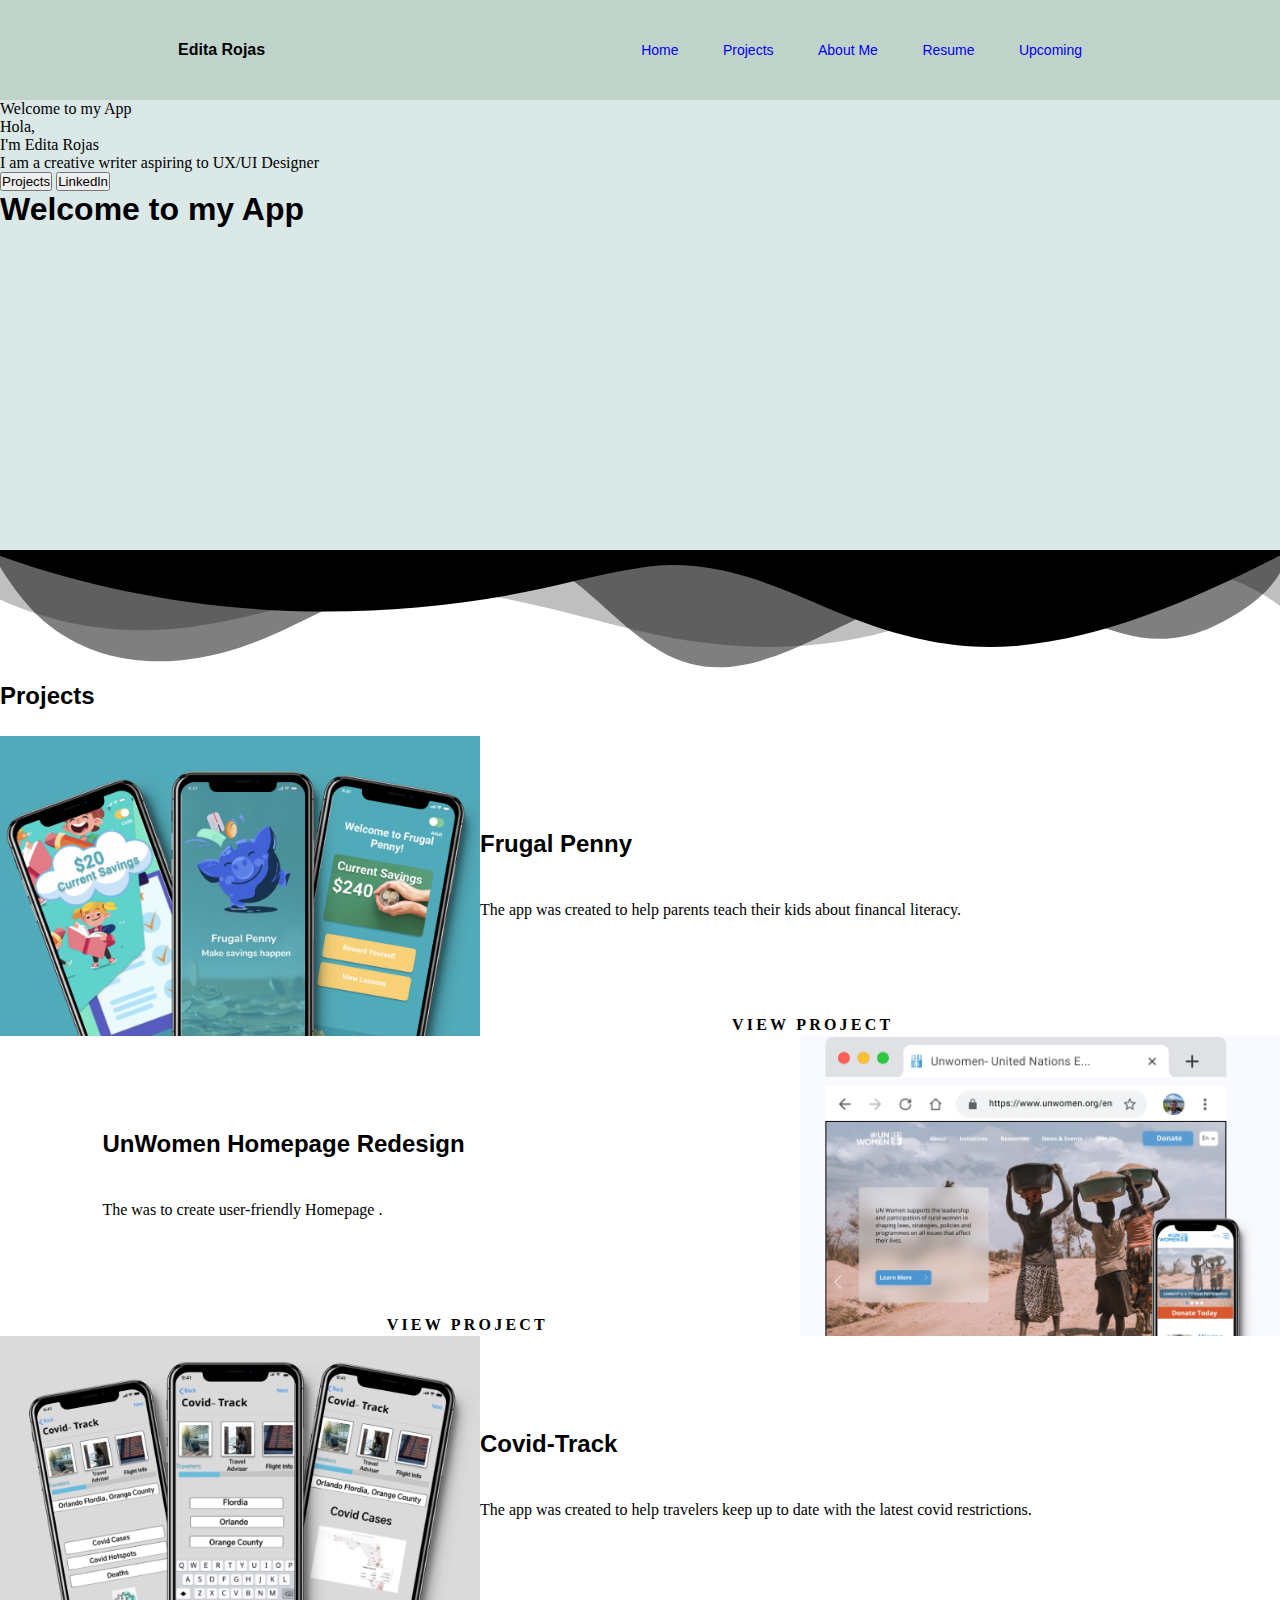
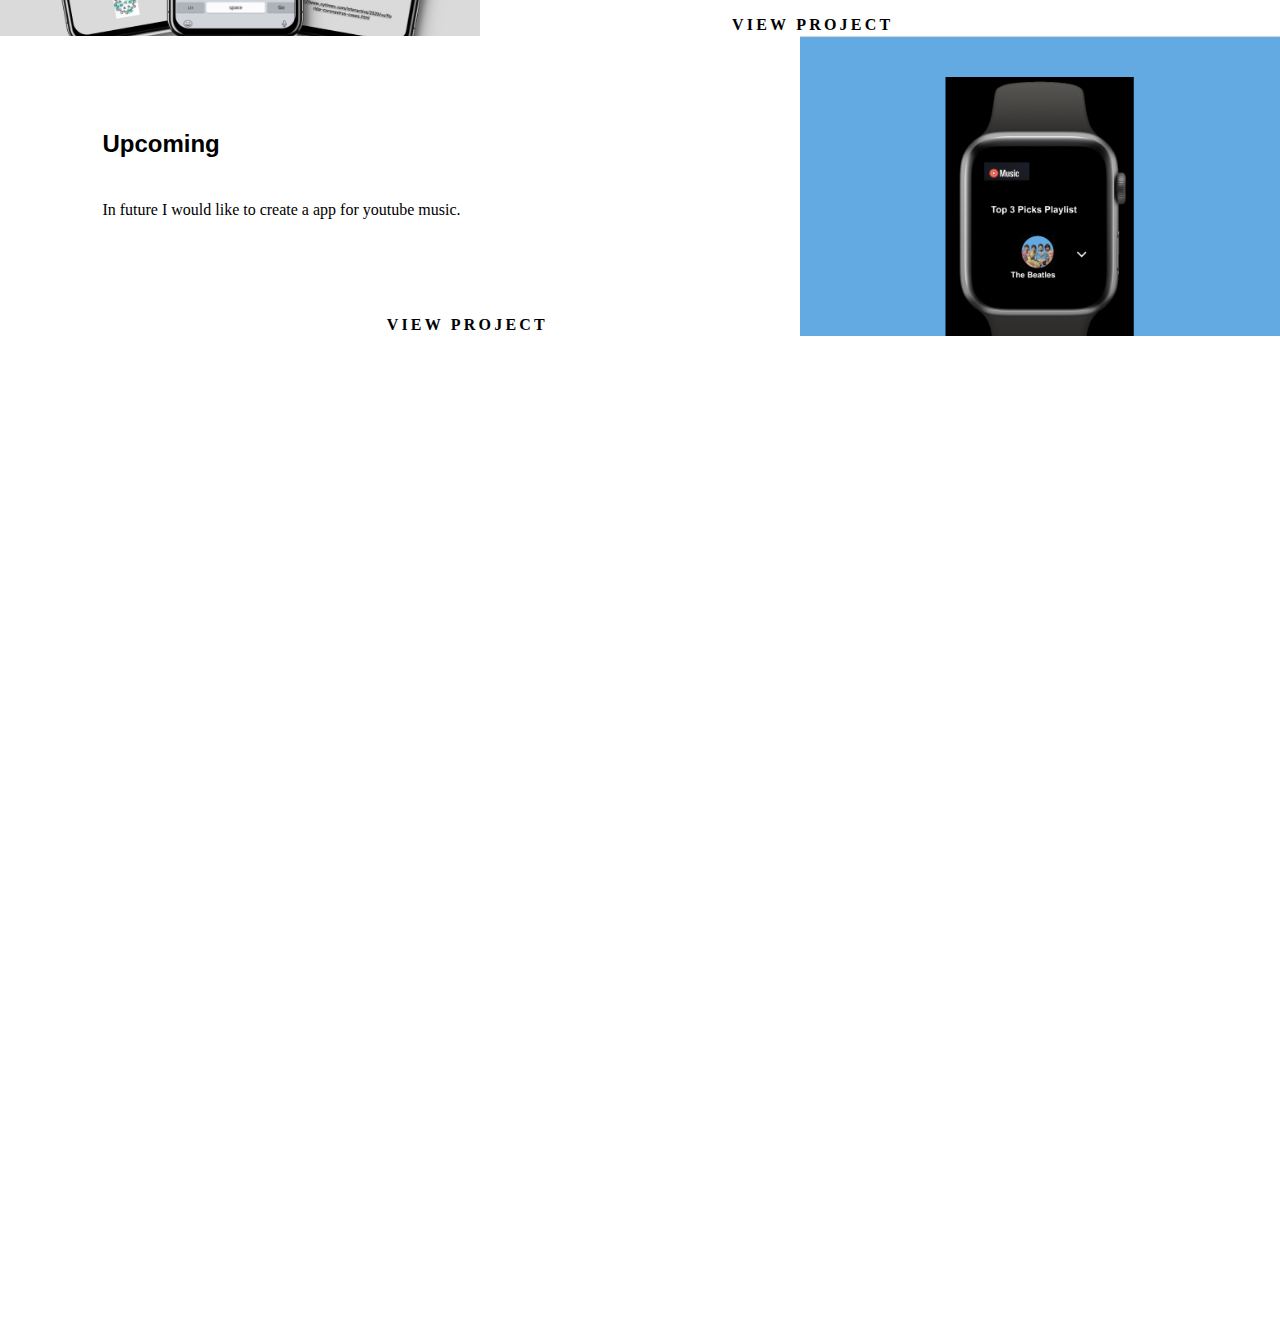
==== index.html @ 7621d54f "17 hw" ====
<!DOCTYPE html>
<html>
    <head>
    <meta charset="""utf-8">
    <link rel="stylesheet" href="index.css">
    </head>
    <body>
       <nav>
        <div class="logo">
                <h4>Edita Rojas</h4>
                <ul>
            </div>
            <ul class=nav-links">
                <li><a href="index.html">Home</a></li>
                <li><a href="Projects.html">Projects</a></li>
                <li><a href="About Me.html">About Me</a></li>
                <li><a href="Resume.html">Resume</a></li>
                <li><a href="Upcoming.html">Upcoming</a></li>
             </ul>
             </nav>
 </body>

    <div style="position:relative; background-color: #DBE8E8; min-height: 50vh;""
        <h1>Welcome to my App</h1>
        <p>Hola,</p>
            <p>I'm Edita Rojas</p>
            <p>I am a creative writer aspiring to UX/UI Designer</p>
            <button class="#">Projects</button>
            <button class="#">Linkedln</button>
            <h1>Welcome to my App</h1>

</div>
 </style>
</body>
</html>

<div class="custom-shape-divider-bottom-1615263811">
    <svg data-name="Layer 1" xmlns="http://www.w3.org/2000/svg" viewBox="0 0 1200 120" preserveAspectRatio="none">
        <path d="M0,0V46.29c47.79,22.2,103.59,32.17,158,28,70.36-5.37,136.33-33.31,206.8-37.5C438.64,32.43,512.34,53.67,583,72.05c69.27,18,138.3,24.88,209.4,13.08,36.15-6,69.85-17.84,104.45-29.34C989.49,25,1113-14.29,1200,52.47V0Z" opacity=".25" class="shape-fill"></path>
        <path d="M0,0V15.81C13,36.92,27.64,56.86,47.69,72.05,99.41,111.27,165,111,224.58,91.58c31.15-10.15,60.09-26.07,89.67-39.8,40.92-19,84.73-46,130.83-49.67,36.26-2.85,70.9,9.42,98.6,31.56,31.77,25.39,62.32,62,103.63,73,40.44,10.79,81.35-6.69,119.13-24.28s75.16-39,116.92-43.05c59.73-5.85,113.28,22.88,168.9,38.84,30.2,8.66,59,6.17,87.09-7.5,22.43-10.89,48-26.93,60.65-49.24V0Z" opacity=".5" class="shape-fill"></path>
        <path d="M0,0V5.63C149.93,59,314.09,71.32,475.83,42.57c43-7.64,84.23-20.12,127.61-26.46,59-8.63,112.48,12.24,165.56,35.4C827.93,77.22,886,95.24,951.2,90c86.53-7,172.46-45.71,248.8-84.81V0Z" class="shape-fill"></path>
    </svg>
</div>


  <h2>Projects</h2>
  <section class="Projects">
      <div class="image-area left">
      <img src="Imges/Screen Shot 2021-03-05 at 10.39.22 PM.png" alt="Projects"/>
      </div>
      <div class="text-box-content">
          <h2>Frugal Penny</h2>
          <p>The app was created to help parents teach their kids about financal literacy.</p>
          <a href="#" target="_blank" class="button">view project</a>
          </div>
        </div>
    </section>    

    <section class="Projects">
        <div class="image-area right">
        <img src="Imges/Screen Shot 2021-03-05 at 11.04.10 PM.png" alt="Projects"/>
        </div>
        <div class="text-box-content">
            <h2>UnWomen Homepage Redesign</h2>
            <p>The was to create user-friendly Homepage .</p>
            <a href="#" target="_blank" class="button">view project</a>
            </div>
          </div>
      </section> 
      
  <section class="Projects">
      <div class="image-area left">
      <img src="Imges/Screen Shot 2021-03-05 at 11.19.40 PM.png" alt="Projects"/>
      </div>
      <div class="text-box-content">
          <h2>Covid-Track</h2>
          <p>The app was created to help travelers keep up to date with the latest covid restrictions. </p>
          <a href="#" target="_blank" class="button">view project</a>
          </div>
        </div>
    </section> 
    
        <section class="Projects">
            <div class="image-area right">
            <img src="Imges/Youtube watch.png" alt="Projects"/>
            </div>
            <div class="text-box-content">
                <h2>Upcoming</h2>
                <p>In future I would like to create a app for youtube music.</p>
                <a href="#" target="_blank" class="button">view project</a>
                </div>
              </div>
    </section> 

    </section>
    <div class="image-divider">
    </div>
 </section>

 <footer>
     <div class="footer-content">
 <ul class="social">
    <li><a href="#">Linkedln</a></li>
    <li><a href="#">Facebook</a></li>
    <li><a href="#">Pinterest</a></li>
    <li><a href="#">Instgram</a></li>
 </ul>
</div>
</footer>
---- index.css ----
*{
    margin: 0;
    padding: 0;
    box-sizing: border-box;
}
body {
    background-color:#FFFF
}
ul {

}

ul li{
    list-style: none;
    display: inline-block;
    float: right left;
    Line-height: 100px;
    padding: 0 20px;
}

ul li a {
    display: block;
    text-decoration: none;
    font-size: 14px;
    font-family: Arial, Helvetica, sans-serif;
    color: #000000
    padding: 0 20px;

}



nav{
   
    display: flex;
    justify-content: space-around;
    align-items: center;
    min-height: 8vh;
    background-color: #C0D3CB;
    font-family: Arial, Helvetica, sans-serif;
}

.logo{
    color: rgb(0,0,0)
    text-transform: uppercase;
    letter-spacing: 5px
    font-size: 20px;
}
.nav-links{
    text-decoration: none;  
  display: flex;
  justify-content:  space-around;
  width: 30;
  color:black
  padding 0 20px;
}
.active{
    font-weight: bold;
    color: black;
}


style>
    * {
            margin: 0px 5%;
            display: grid;
            min-height: 500px
            height:40vh;

          }
    }
 
.text-conatiner p:nth-child(1){
      font-family: Arial, Helvetica, sans-serif;
      font-weight:bold;
      color:#DBE8E8;
      font-size:22px;
 }
.text-conatinter p:nth-child(2){
    font-family: Arial, Helvetica, sans-serif;
    font-weight:bold;
    color:black;
   font-size:60px;
 }
.text-conatinter p:nth-child(3){
    font-family: Arial, Helvetica, sans-serif;
    color:black;
    letter-spacing:1px;
    color:#000000;
    font-size:30px;
}
.text-conatinter p{
    line-height:0px;
    margin:45px 0px 25px;
}

.text-conatinter{
    position: absolute;
    left:13%;
    top:42%;
    transform: translate(-13%,-42%);


}

</style>

.custom-shape-divider-bottom-1615259255 {
    position: absolute;
    bottom: 0;
    left: 0;
    width: 100%;
    overflow: hidden;
    line-height: 0;
    color:#DBE8E8
    transform: rotate(180deg);
}

.custom-shape-divider-bottom-1615259255 svg {
    position: relative;
    display: block;
    width: calc(100% + 1.3px);
    height: 123px;
    color: #50E3C2;
}

.custom-shape-divider-bottom-1615259255 .shape-fill {
    fill: #50E3C2;
}

body {
    background-color:#FFFFF;
}

a{
    -o-transition:5s;
    -ms-transition:5s;
    -moz-transition:5s;
    -webkit-transition:5s;
    text-decoration:none;

}

em

strong{
    font-style: bold;
}

img{
    width:100%;
}
h1,h2,h3,h4,h5 {
    font-family: proxima-nova,sans-serif;
    font-style:normal;
}

h3 {
    text-transform:capitalize;
    font: size 1.875cm;
    padding:0 0 1% 0;
    color#001833
    font-weight:800;
}

.Projects {
    height:300px;
    padding:2% 0;
}

.Projects h2 {
    padding:4% 0;
}

.text-box {
    float:left;
    text-align:left;
    width:480px;
    background-color: darkblue;
    height:100%;
}

.text-box-content {
    padding:4% 8%;
}

text-box-content p {
    line-height: 1.8;
    color:616569;
    letter-spacing: .03em;
    font-size:1em;
}

.button {
    padding:5% 3%;
    border:3px soild #C0D3CB;
    letter-spacing:0.2em;
    text-decoration:none;
    color:#000000;
    text-align:center;
    display:block;
    font-weight:600;
    text-transform:uppercase;
    margin-top:4%;
}

.button:hover {
    color:#50E3C2
    background-color:#C0D3CB
}

.image-area {
    width:480px;
    height:300px;
    overflow:hidden;

}

.left {
    float:left;
}

.right {
    float:right;
}

.contact {
    width:100%;
    background-color:#DBE8E8;
    padding:5% 0;
    margin-top:5%;
    clear:both;
}

.contact-content {
    max-width: 960px;
    margin:0 auto;
    text-align:center;
}

.contact-content h4 {
    font-size:1.875em;
    padding:1% 0;
    color:white
    font-weight:600;
    letter-spacing:0.04em;
}

contact-content a {
    color:e0ccc8;
    text-decoration:none;
}

.image-divder {
    padding:15% 0;
    background:blue
    /*bottom, image */url(Imges/Screen\ Shot\ 2021-03-05\ at\ 10.39.22\ PM.png);
    background-size: cover;
    background-position:center top;

}

footer {
    background-color:#DBE8E8
    color: black;
    padding:2% 0;
    clear:both;
    height:100px;

}

.footer-content {
    max-width: 960px;
    padding:2% 0;
    margin:0 auto;
    font-family: proxima-nova,sans-serif;
    font-style:normal;
    font-weight: 300;
    line-height:1.4;
    color:white;
    letter-spacing:.03em;
    font-size:1em;

}

.social {
    float:right;
}

.social li {
    display: inline;
}

.social li a {
    color:white;
    padding:0.2em;
    font-size:1.8em;
    font-weight:600;
}

.social li a:hover {
    color:#DBE8E8;

}

@media only screen and (max-width:1000px) {
    .wrapper {
        padding:0 4%;
    }

    .Projects {
        padding:4% 0;
    
    }

    .image-area {
        float:left;
        width:100%;
        height:auto;
    }

    .text-box {
        width:100%;
        height:auto;
    }

    .social li a {
        font-size:1.4em;
    }

    .footer-content {
        padding:3.5%;
    }

}

@media only screen and (max-width:800px) {
    .intro h1
    font-size:4em;
    line-height: 1.2;
}
.intro h2 {
    font-size:1.8em;
    padding-top:3%;
}
footer {
    height:130px;
    line-height:1.3em;
}
social {
    float:left;
}
.social li a {
    font-size:1.3em;
}
.contact-content {
    font-size:12px;
    line-height: 1.5;
}
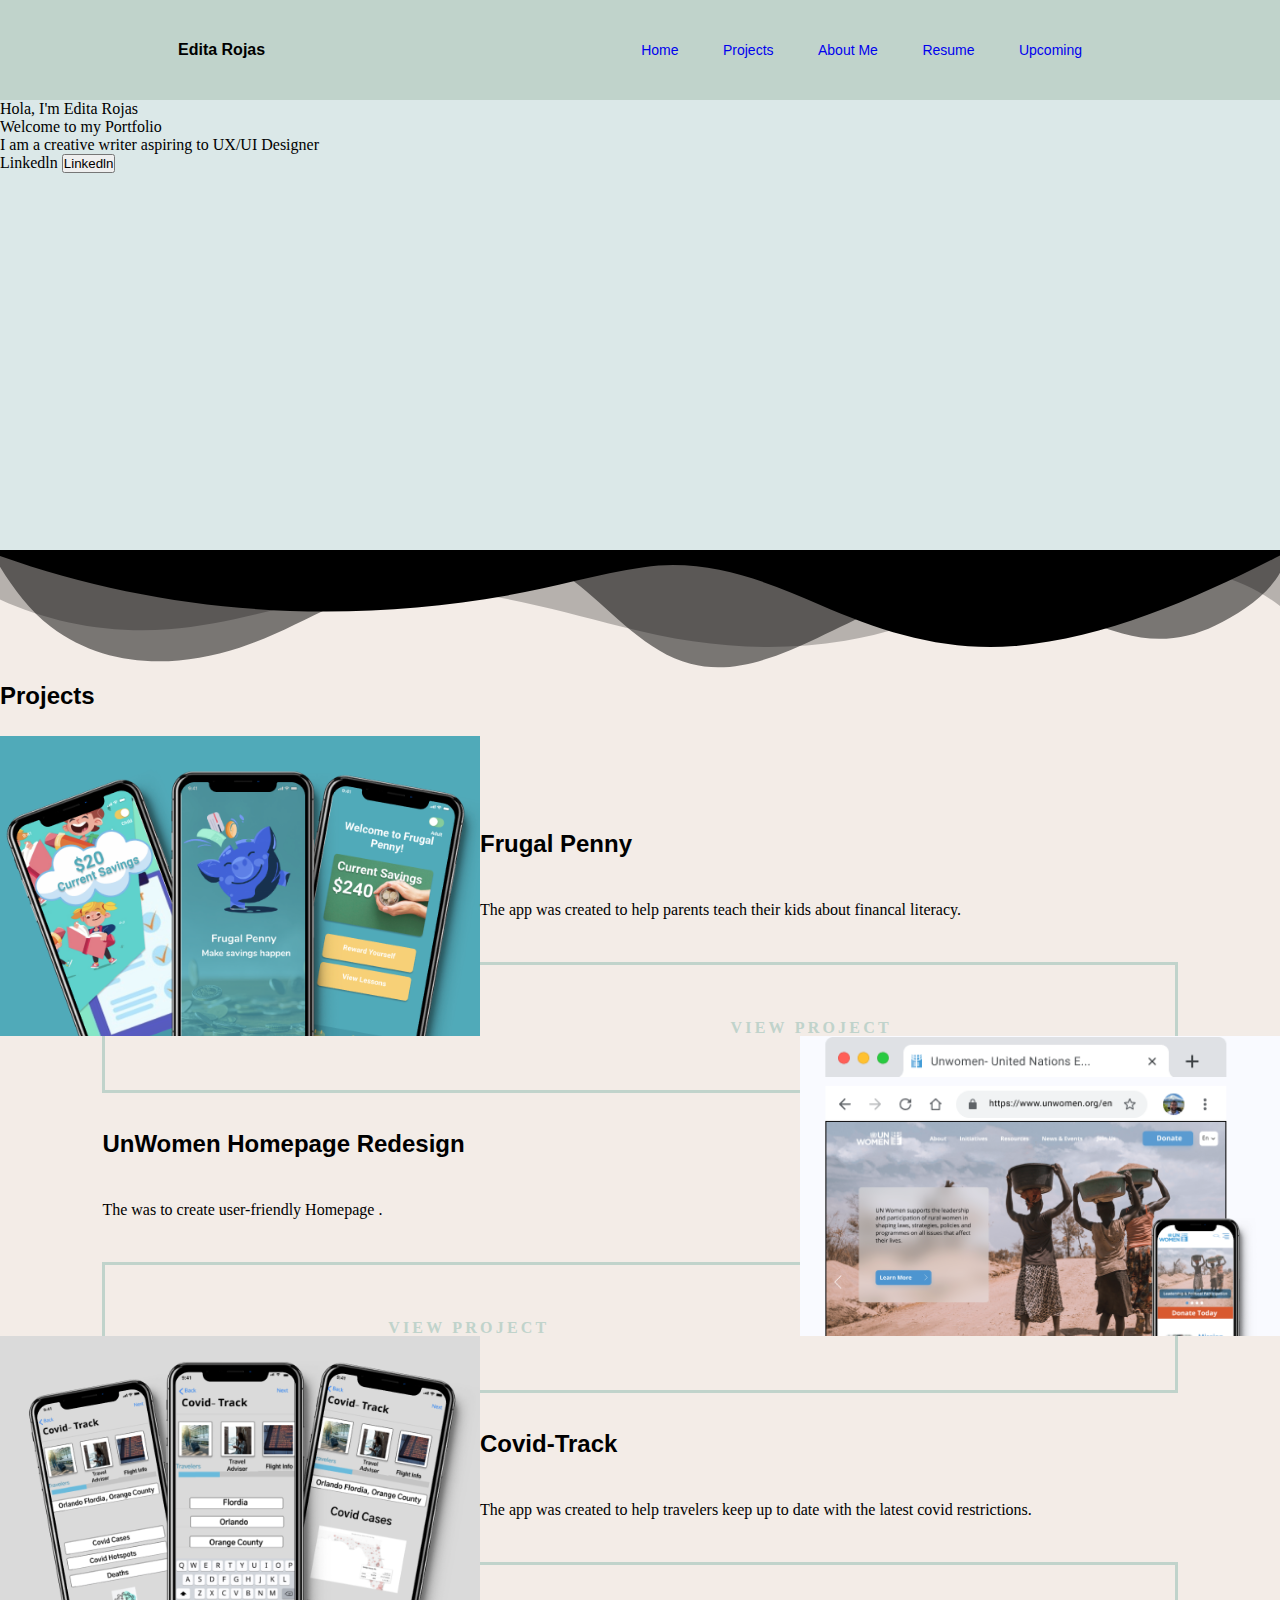
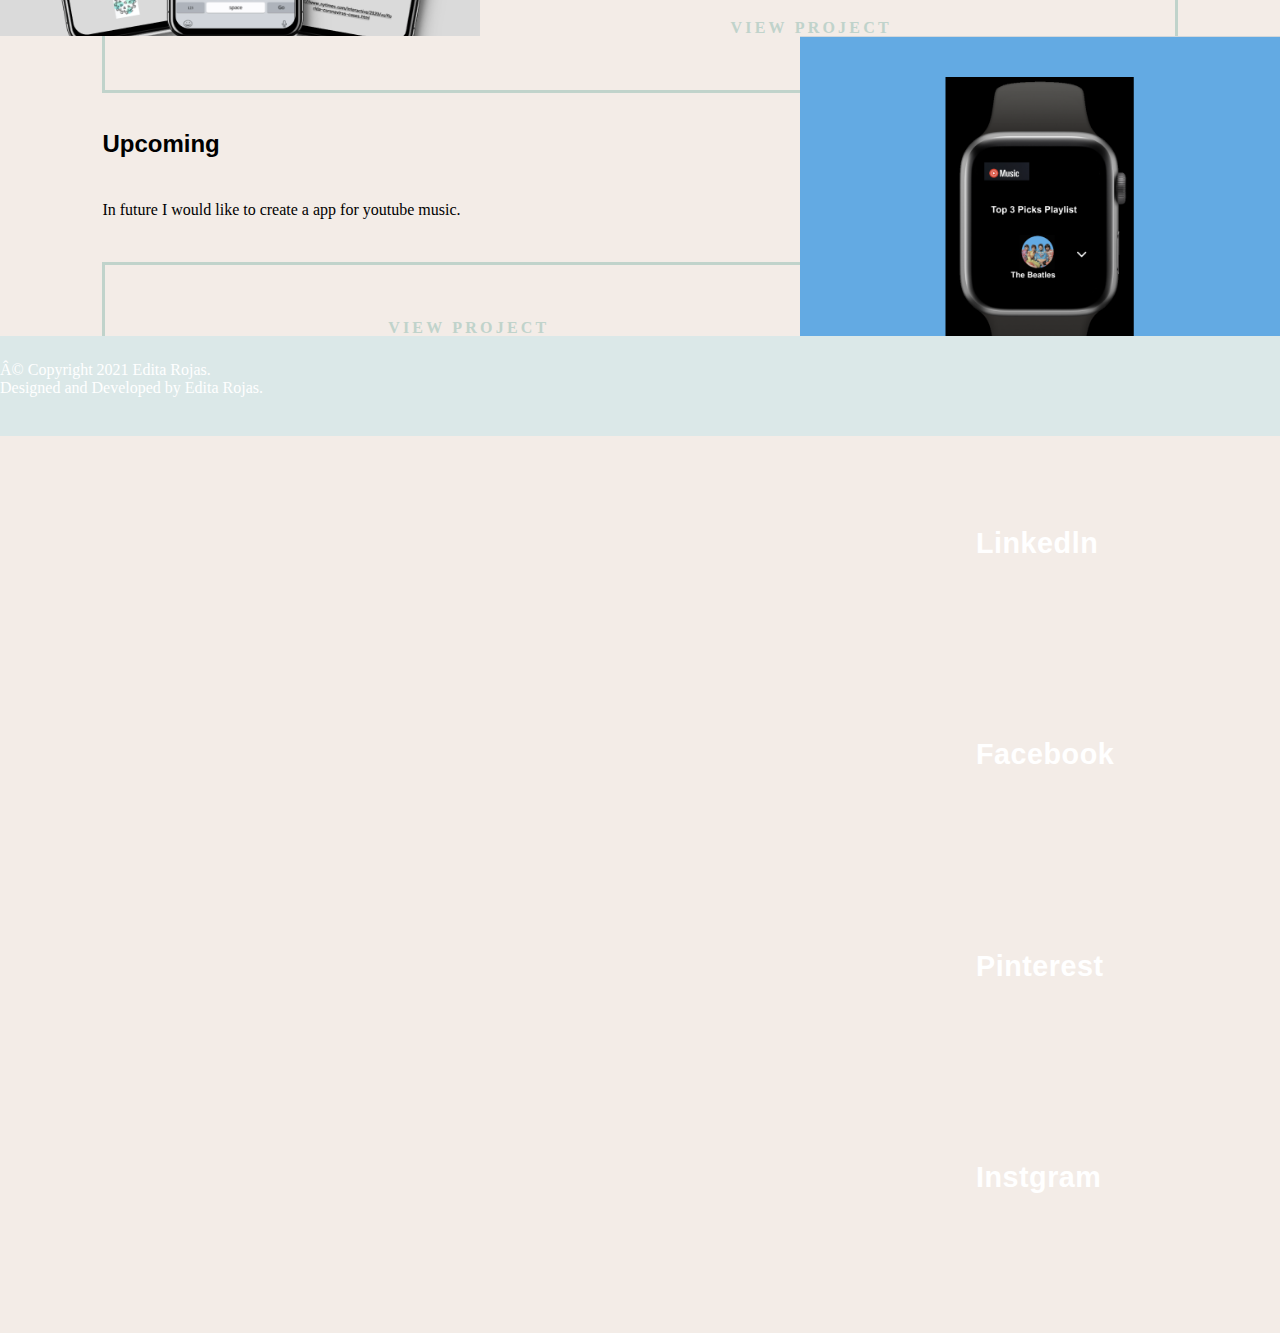
==== commit abb11ecd: "17. 03/10/2021" ====
--- a/index.html
+++ b/index.html
@@ -21,15 +21,15 @@
  </body>
 
     <div style="position:relative; background-color: #DBE8E8; min-height: 50vh;""
-        <h1>Welcome to my App</h1>
-        <p>Hola,</p>
-            <p>I'm Edita Rojas</p>
-            <p>I am a creative writer aspiring to UX/UI Designer</p>
-            <button class="#">Projects</button>
+    image src=/Users/editarojas/Documents/coding/UX_UI_Homework_17/Imges/Edita circle image.png alt=body    
+    <h1>Hola, I'm Edita Rojas</h1>
+        <p>Welcome to my Portfolio</p>
+            <p>I am a creative writer aspiring to UX/UI Designer</p 
+                <button class="#">Linkedln</button>    
             <button class="#">Linkedln</button>
-            <h1>Welcome to my App</h1>
 
 </div>
+
  </style>
 </body>
 </html>
@@ -92,12 +92,9 @@
               </div>
     </section> 
 
-    </section>
-    <div class="image-divider">
-    </div>
- </section>
-
  <footer>
+    <p class="credit">© Copyright 2021 Edita Rojas.<br>
+		Designed and Developed by Edita Rojas.</p>
      <div class="footer-content">
  <ul class="social">
     <li><a href="#">Linkedln</a></li>
--- a/index.css
+++ b/index.css
@@ -4,7 +4,7 @@
     box-sizing: border-box;
 }
 body {
-    background-color:#FFFF
+    background-color: #F3ece7
 }
 ul {
 
@@ -69,8 +69,15 @@
 
           }
     }
- 
-.text-conatiner p:nth-child(1){
+}
+.text-conatinter p:nth-child(1){
+    font-family: Arial, Helvetica, sans-serif;
+    color:black;
+    letter-spacing:1px;
+    color:#000000;
+    font-size:30px;
+}
+.text-conatiner p:nth-child(2){
       font-family: Arial, Helvetica, sans-serif;
       font-weight:bold;
       color:#DBE8E8;
@@ -112,7 +119,8 @@
     width: 100%;
     overflow: hidden;
     line-height: 0;
-    color:#DBE8E8
+    background-color: #DBE8E8;
+    color-fill:#DBE8E8
     transform: rotate(180deg);
 }
 
@@ -122,6 +130,8 @@
     width: calc(100% + 1.3px);
     height: 123px;
     color: #50E3C2;
+    background-color: #DBE8E8;
+    color-fill:#DBE8E8
 }
 
 .custom-shape-divider-bottom-1615259255 .shape-fill {
@@ -192,22 +202,21 @@
 }
 
 .button {
-    padding:5% 3%;
-    border:3px soild #C0D3CB;
-    letter-spacing:0.2em;
-    text-decoration:none;
-    color:#000000;
-    text-align:center;
-    display:block;
-    font-weight:600;
-    text-transform:uppercase;
-    margin-top:4%;
-}
-
-.button:hover {
-    color:#50E3C2
-    background-color:#C0D3CB
-}
+    padding: 5% 3%;
+    border: 3px solid #C0D3CB;
+    letter-spacing: 0.2em;
+    text-decoration: none;
+    color: #C0D3CB;
+    text-align: center;
+    display: block;
+    font-weight: 600;
+    text-transform: uppercase;
+    margin-top: 4%;
+  }
+  .button:hover {
+    color: #fff;
+    background-color: #C0D3CB;
+  }
 
 .image-area {
     width:480px;
@@ -251,13 +260,6 @@
     text-decoration:none;
 }
 
-.image-divder {
-    padding:15% 0;
-    background:blue
-    /*bottom, image */url(Imges/Screen\ Shot\ 2021-03-05\ at\ 10.39.22\ PM.png);
-    background-size: cover;
-    background-position:center top;
-
 }
 
 footer {
@@ -266,137 +268,44 @@
     padding:2% 0;
     clear:both;
     height:100px;
-
-}
-
-.footer-content {
+}
+
+footer {
+    background-color: #DBE8E8;
+    color: #fff;
+    padding: 2% 0;
+    width: 100%;
+    clear: both;
+    height: 100px;
+  }
+  .footer-content {
     max-width: 960px;
-    padding:2% 0;
-    margin:0 auto;
-    font-family: proxima-nova,sans-serif;
-    font-style:normal;
+    padding: 2% 0;
+    margin: 0 auto;
+    font-family: proxima-nova, sans-serif;
+    font-style: normal;
     font-weight: 300;
-    line-height:1.4;
-    color:white;
-    letter-spacing:.03em;
-    font-size:1em;
-
-}
-
-.social {
-    float:right;
-}
-
-.social li {
+    line-height: 1.4;
+    color: #fff;
+    letter-spacing: .03em;
+    font-size: 1em;
+  }
+  .credit {
+    float: left;
+  }
+  .social {
+    float: right;
+  }
+  .social li {
     display: inline;
-}
-
-.social li a {
-    color:white;
-    padding:0.2em;
-    font-size:1.8em;
-    font-weight:600;
-}
-
-.social li a:hover {
-    color:#DBE8E8;
-
-}
-
-@media only screen and (max-width:1000px) {
-    .wrapper {
-        padding:0 4%;
-    }
-
-    .Projects {
-        padding:4% 0;
-    
-    }
-
-    .image-area {
-        float:left;
-        width:100%;
-        height:auto;
-    }
-
-    .text-box {
-        width:100%;
-        height:auto;
-    }
-
-    .social li a {
-        font-size:1.4em;
-    }
-
-    .footer-content {
-        padding:3.5%;
-    }
-
-}
-
-@media only screen and (max-width:800px) {
-    .intro h1
-    font-size:4em;
-    line-height: 1.2;
-}
-.intro h2 {
-    font-size:1.8em;
-    padding-top:3%;
-}
-footer {
-    height:130px;
-    line-height:1.3em;
-}
-social {
-    float:left;
-}
-.social li a {
-    font-size:1.3em;
-}
-.contact-content {
-    font-size:12px;
-    line-height: 1.5;
-}
-
-
-
-
-
-
-
-
-
-
-
-
-
-
-
-
-
-
-
-
-
-
-
-
-
-
-
-
-
-
-
-
-
-
-
-
-
-
-
-
-
-
-
+  }
+  .social li a {
+    color: #fff;
+    padding: 0.2em;
+    font-size: 1.8em;
+    font-weight: 600;
+  }
+  .social li a:hover {
+    color: #011833;
+  }
+
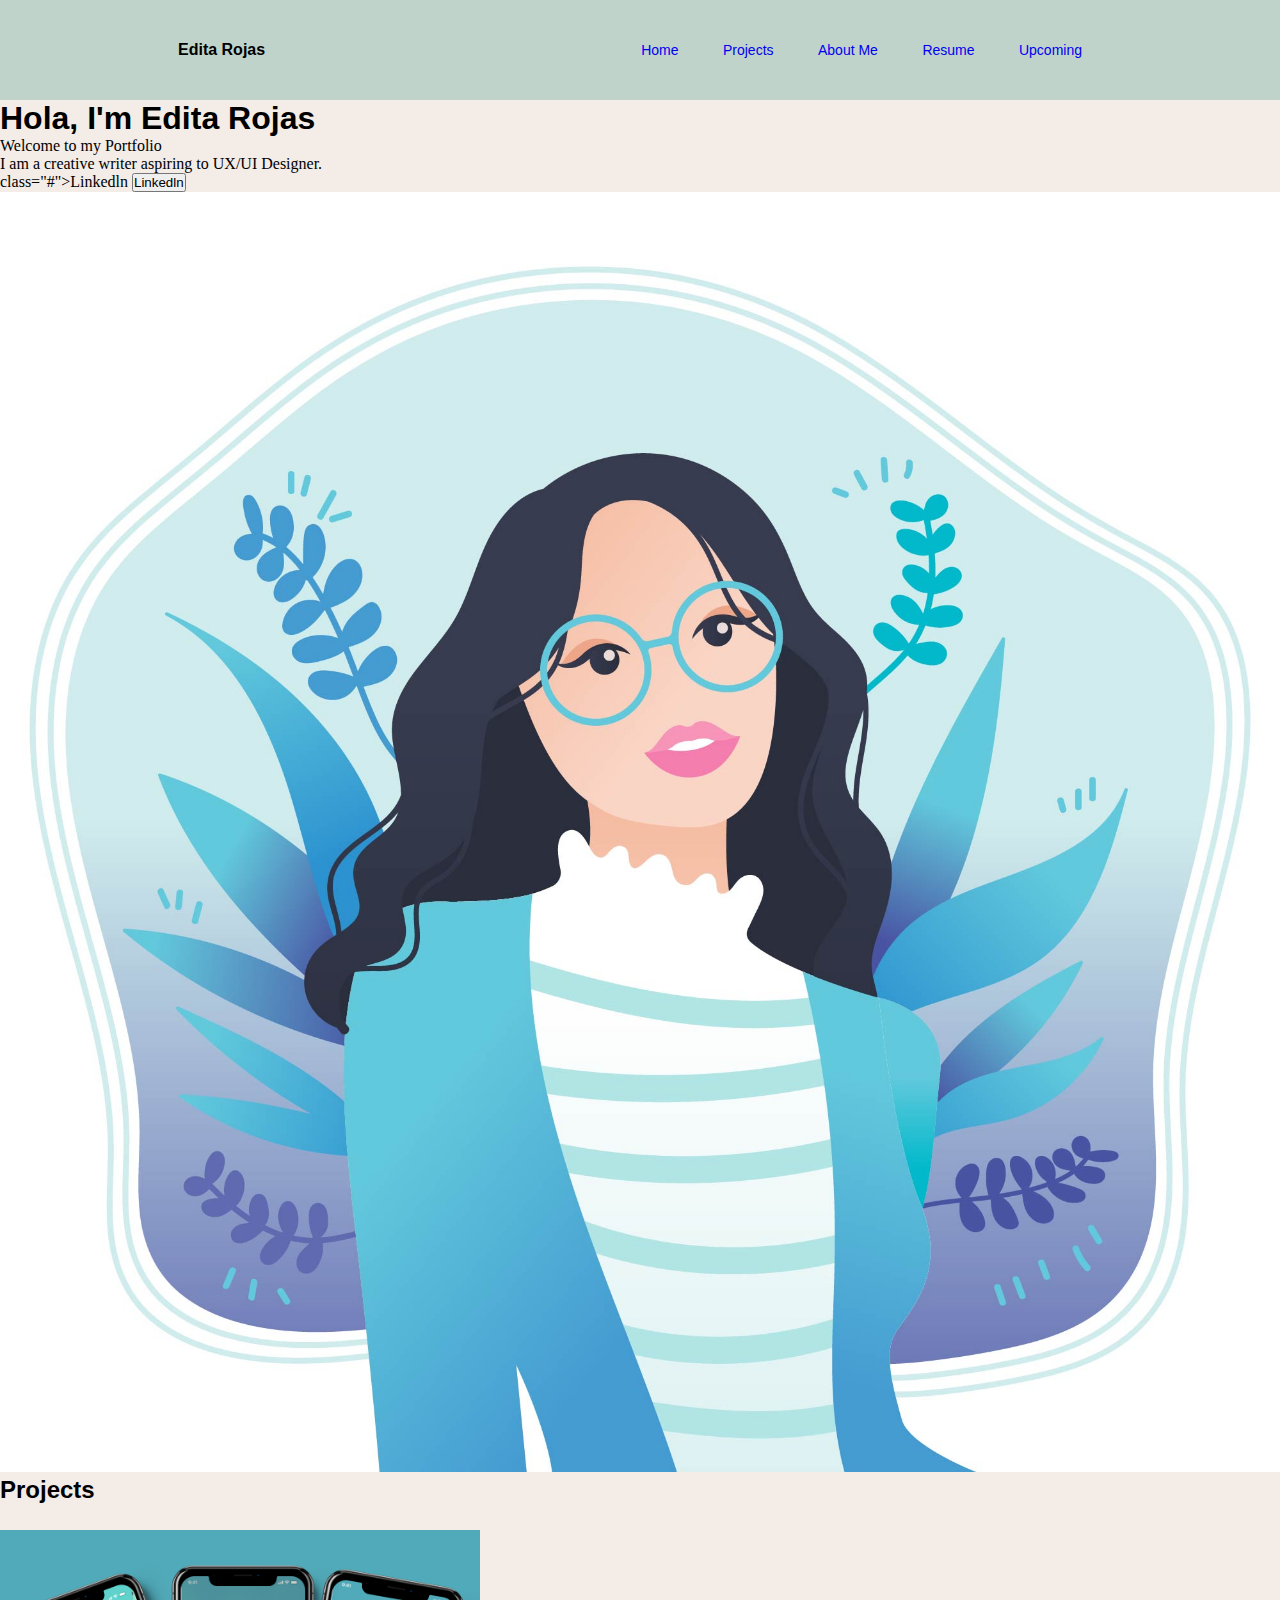
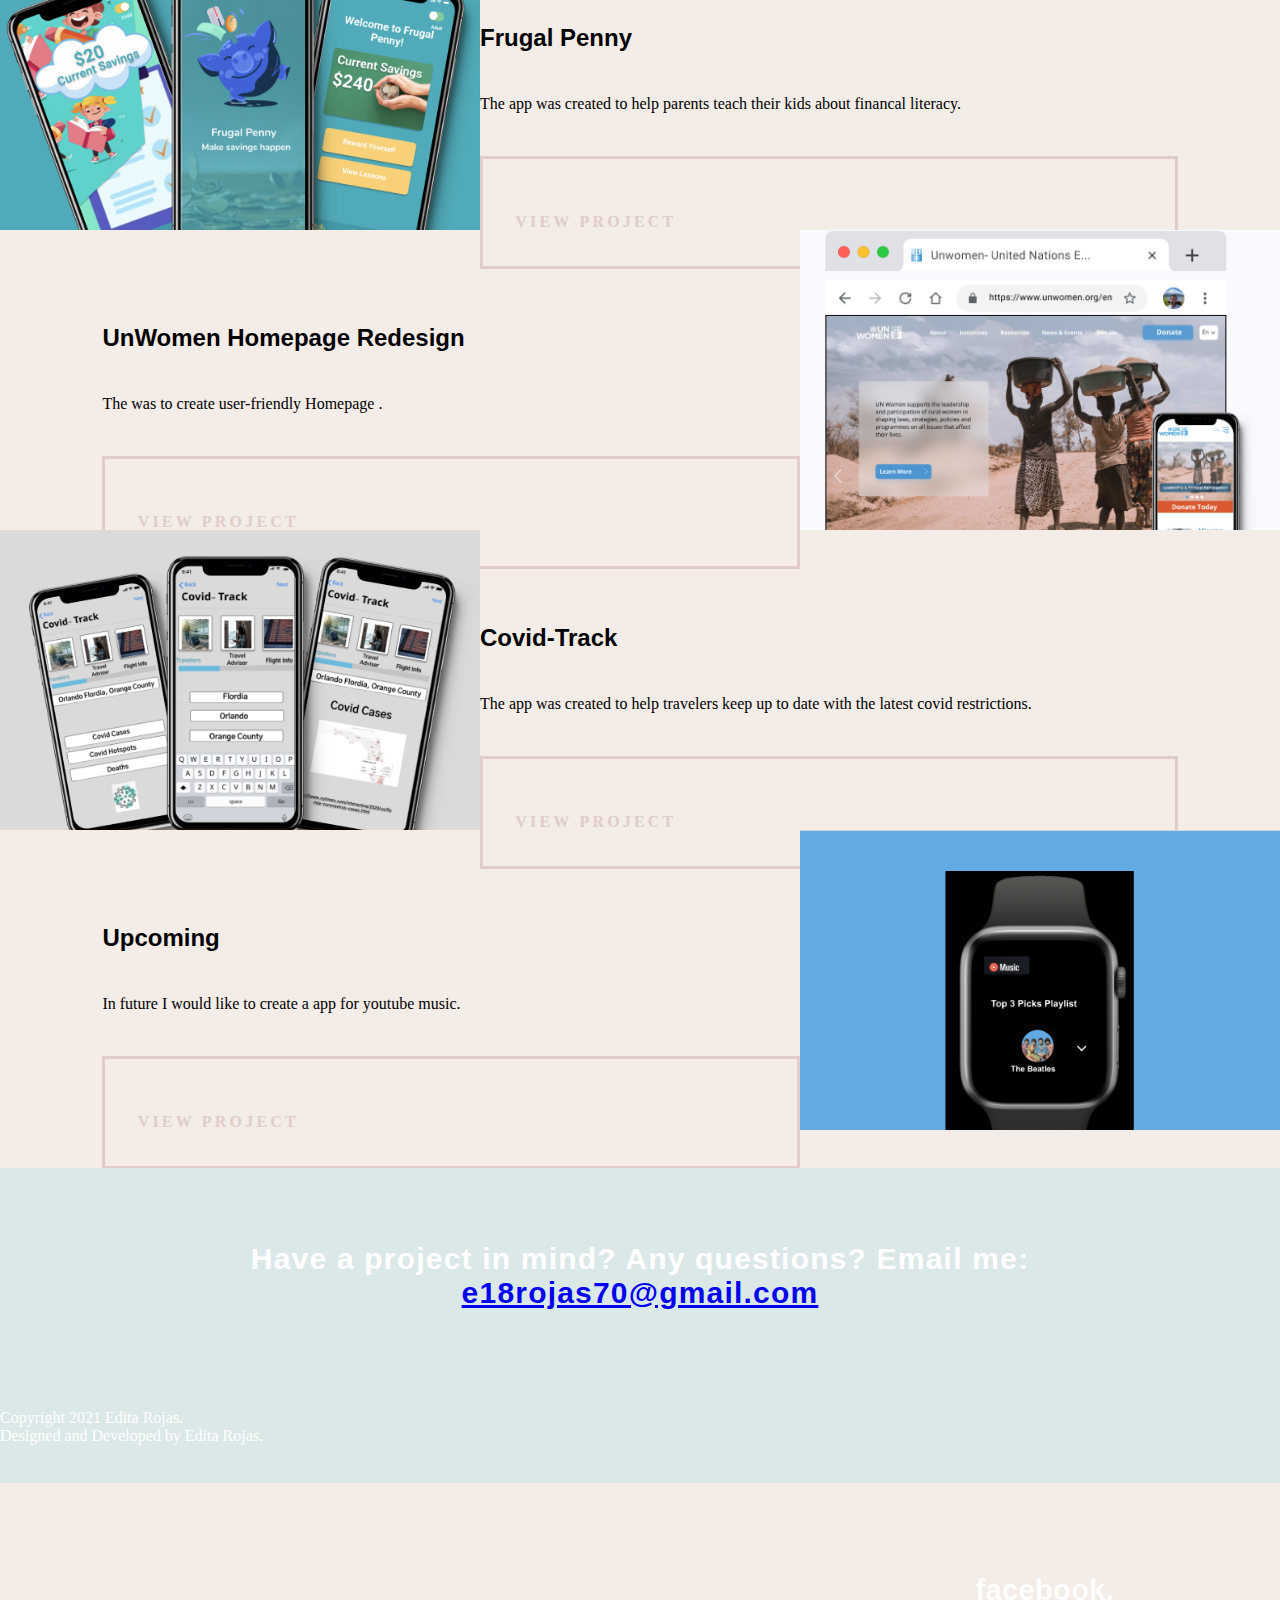
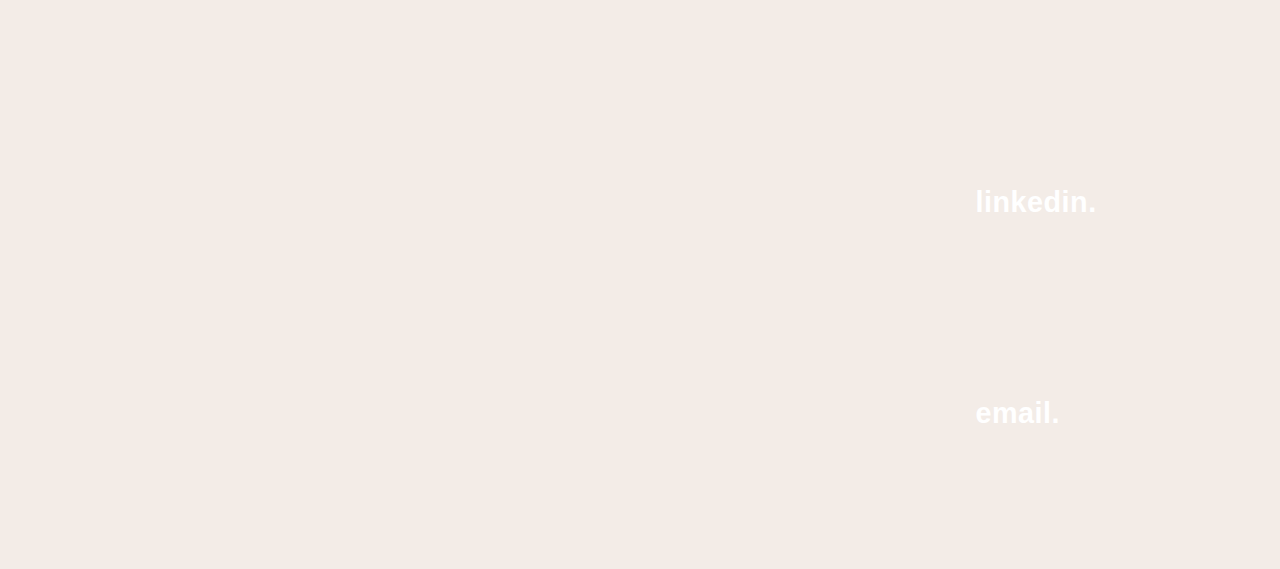
==== commit dab928ae: "images" ====
--- a/index.html
+++ b/index.html
@@ -20,29 +20,33 @@
              </nav>
  </body>
 
-    <div style="position:relative; background-color: #DBE8E8; min-height: 50vh;""
-    image src=/Users/editarojas/Documents/coding/UX_UI_Homework_17/Imges/Edita circle image.png alt=body    
-    <h1>Hola, I'm Edita Rojas</h1>
+ <main>
+    <section class= "presentation">
+        <div class= "introduction">
+        <div class="intro-text">
+    <h1> Hola, I'm Edita Rojas</h1>
         <p>Welcome to my Portfolio</p>
-            <p>I am a creative writer aspiring to UX/UI Designer</p 
-                <button class="#">Linkedln</button>    
+            <p>I am a creative writer aspiring to UX/UI Designer.</p>
+        </div>
+    </div>
+    </button> class="#">Linkedln</button>    
             <button class="#">Linkedln</button>
+    <div class="cover">
+        <img src="./Imges/girl in wavy hair and glasses 3-01.jpg" alt="girl" />
+
 
 </div>
 
+</div>
  </style>
 </body>
 </html>
-
-<div class="custom-shape-divider-bottom-1615263811">
-    <svg data-name="Layer 1" xmlns="http://www.w3.org/2000/svg" viewBox="0 0 1200 120" preserveAspectRatio="none">
-        <path d="M0,0V46.29c47.79,22.2,103.59,32.17,158,28,70.36-5.37,136.33-33.31,206.8-37.5C438.64,32.43,512.34,53.67,583,72.05c69.27,18,138.3,24.88,209.4,13.08,36.15-6,69.85-17.84,104.45-29.34C989.49,25,1113-14.29,1200,52.47V0Z" opacity=".25" class="shape-fill"></path>
-        <path d="M0,0V15.81C13,36.92,27.64,56.86,47.69,72.05,99.41,111.27,165,111,224.58,91.58c31.15-10.15,60.09-26.07,89.67-39.8,40.92-19,84.73-46,130.83-49.67,36.26-2.85,70.9,9.42,98.6,31.56,31.77,25.39,62.32,62,103.63,73,40.44,10.79,81.35-6.69,119.13-24.28s75.16-39,116.92-43.05c59.73-5.85,113.28,22.88,168.9,38.84,30.2,8.66,59,6.17,87.09-7.5,22.43-10.89,48-26.93,60.65-49.24V0Z" opacity=".5" class="shape-fill"></path>
-        <path d="M0,0V5.63C149.93,59,314.09,71.32,475.83,42.57c43-7.64,84.23-20.12,127.61-26.46,59-8.63,112.48,12.24,165.56,35.4C827.93,77.22,886,95.24,951.2,90c86.53-7,172.46-45.71,248.8-84.81V0Z" class="shape-fill"></path>
-    </svg>
+</main>
 </div>
 
 
+       <!-- Column Layout -->
+       <div class="column">
   <h2>Projects</h2>
   <section class="Projects">
       <div class="image-area left">
@@ -89,18 +93,25 @@
                 <p>In future I would like to create a app for youtube music.</p>
                 <a href="#" target="_blank" class="button">view project</a>
                 </div>
-              </div>
+              </div><!--End of "Wrapper"-->
     </section> 
 
+    <section class="contact">
+        <div class="contact-content">
+            <h4>Have a project in mind? Any questions? Email me:
+    <a class="email" href="e18rojas70@gmail.com">e18rojas70@gmail.com</a></h4>
+        </div>
+    </section>
+    
+
  <footer>
-    <p class="credit">© Copyright 2021 Edita Rojas.<br>
-		Designed and Developed by Edita Rojas.</p>
+     <div class="footer-conent">
+    <p class="credit"> Copyright 2021 Edita Rojas.<br>Designed and Developed by Edita Rojas.</p>
      <div class="footer-content">
- <ul class="social">
-    <li><a href="#">Linkedln</a></li>
-    <li><a href="#">Facebook</a></li>
-    <li><a href="#">Pinterest</a></li>
-    <li><a href="#">Instgram</a></li>
+    <ul class="social">
+    <li><a href="#" target="_blank">facebook.</a></li>
+    <li><a href="#" target="_blank">linkedin.</a></li>
+    <li><a href="#" target="_blank">email.</a></li>
  </ul>
 </div>
 </footer>
--- a/index.css
+++ b/index.css
@@ -59,7 +59,26 @@
     color: black;
 }
 
-
+.cart {
+    flex: 1;
+    justify-content: flex-end;
+
+    .pressenation {
+        display: flex;
+        width: 90%;
+        margin: auto;
+        min-height: 80vh;
+    
+}
+
+.cover img{
+    height: 30vh
+
+
+}
+
+
+}
 style>
     * {
             margin: 0px 5%;
@@ -70,14 +89,14 @@
           }
     }
 }
-.text-conatinter p:nth-child(1){
+.text-conatinter p:nth-child(3){
     font-family: Arial, Helvetica, sans-serif;
     color:black;
     letter-spacing:1px;
     color:#000000;
     font-size:30px;
 }
-.text-conatiner p:nth-child(2){
+.text-conatiner p:nth-child(1){
       font-family: Arial, Helvetica, sans-serif;
       font-weight:bold;
       color:#DBE8E8;
@@ -111,43 +130,7 @@
 }
 
 </style>
-
-.custom-shape-divider-bottom-1615259255 {
-    position: absolute;
-    bottom: 0;
-    left: 0;
-    width: 100%;
-    overflow: hidden;
-    line-height: 0;
-    background-color: #DBE8E8;
-    color-fill:#DBE8E8
-    transform: rotate(180deg);
-}
-
-.custom-shape-divider-bottom-1615259255 svg {
-    position: relative;
-    display: block;
-    width: calc(100% + 1.3px);
-    height: 123px;
-    color: #50E3C2;
-    background-color: #DBE8E8;
-    color-fill:#DBE8E8
-}
-
-.custom-shape-divider-bottom-1615259255 .shape-fill {
-    fill: #50E3C2;
-}
-
-body {
-    background-color:#FFFFF;
-}
-
-a{
-    -o-transition:5s;
-    -ms-transition:5s;
-    -moz-transition:5s;
-    -webkit-transition:5s;
-    text-decoration:none;
+}
 
 }
 
@@ -174,85 +157,94 @@
 }
 
 .Projects {
-    height:300px;
-    padding:2% 0;
+    height: 300px;
+    padding: 2% 0;
+    margin-top: 0%;
 }
 
 .Projects h2 {
-    padding:4% 0;
+    padding: 4% 0;
 }
 
 .text-box {
-    float:left;
-    text-align:left;
-    width:480px;
-    background-color: darkblue;
-    height:100%;
+    float: left;
+    text-align: left;
+    width: 480px;
+    background-color: black;
+    height: 100%;
 }
 
 .text-box-content {
-    padding:4% 8%;
+    padding: 4% 8%;
 }
 
 text-box-content p {
     line-height: 1.8;
     color:616569;
     letter-spacing: .03em;
-    font-size:1em;
+    font-size: 1em;
 }
 
 .button {
     padding: 5% 3%;
-    border: 3px solid #C0D3CB;
+    border: 3px solid #e0ccc8;
     letter-spacing: 0.2em;
     text-decoration: none;
-    color: #C0D3CB;
+    color: #e0ccc8;
     text-align: center;
-    display: block;
+    display: flex;
+    flex-direction: row;
+    align-items: flex-start;
+    width: 150;
+    height: 43px;
+    left: 0px;
+    top: 240px;
+    position: static;
+    
     font-weight: 600;
     text-transform: uppercase;
     margin-top: 4%;
   }
   .button:hover {
     color: #fff;
-    background-color: #C0D3CB;
+    background-color: #e0ccc8;
   }
 
 .image-area {
-    width:480px;
-    height:300px;
-    overflow:hidden;
+    width: 480px;
+    height: 300px;
+    overflow: hidden;
 
 }
 
 .left {
-    float:left;
+    float: left;
 }
 
 .right {
-    float:right;
+    float: right;
 }
 
 .contact {
     width:100%;
     background-color:#DBE8E8;
-    padding:5% 0;
-    margin-top:5%;
-    clear:both;
+    padding: 5% 0;
+    margin-top: 5%;
+    clear: both;
 }
 
 .contact-content {
     max-width: 960px;
-    margin:0 auto;
-    text-align:center;
+    margin: 0 auto;
+    text-align: center;
 }
 
 .contact-content h4 {
-    font-size:1.875em;
-    padding:1% 0;
-    color:white
-    font-weight:600;
-    letter-spacing:0.04em;
+    font-size: 1.875em;
+    padding: 1% 0;
+    color:white;
+    font-weight: 600;
+    letter-spacing: 0.04em;
 }
 
 contact-content a {
@@ -260,10 +252,9 @@
     text-decoration:none;
 }
 
-}
 
 footer {
-    background-color:#DBE8E8
+    background-color:#DBE8E8;
     color: black;
     padding:2% 0;
     clear:both;
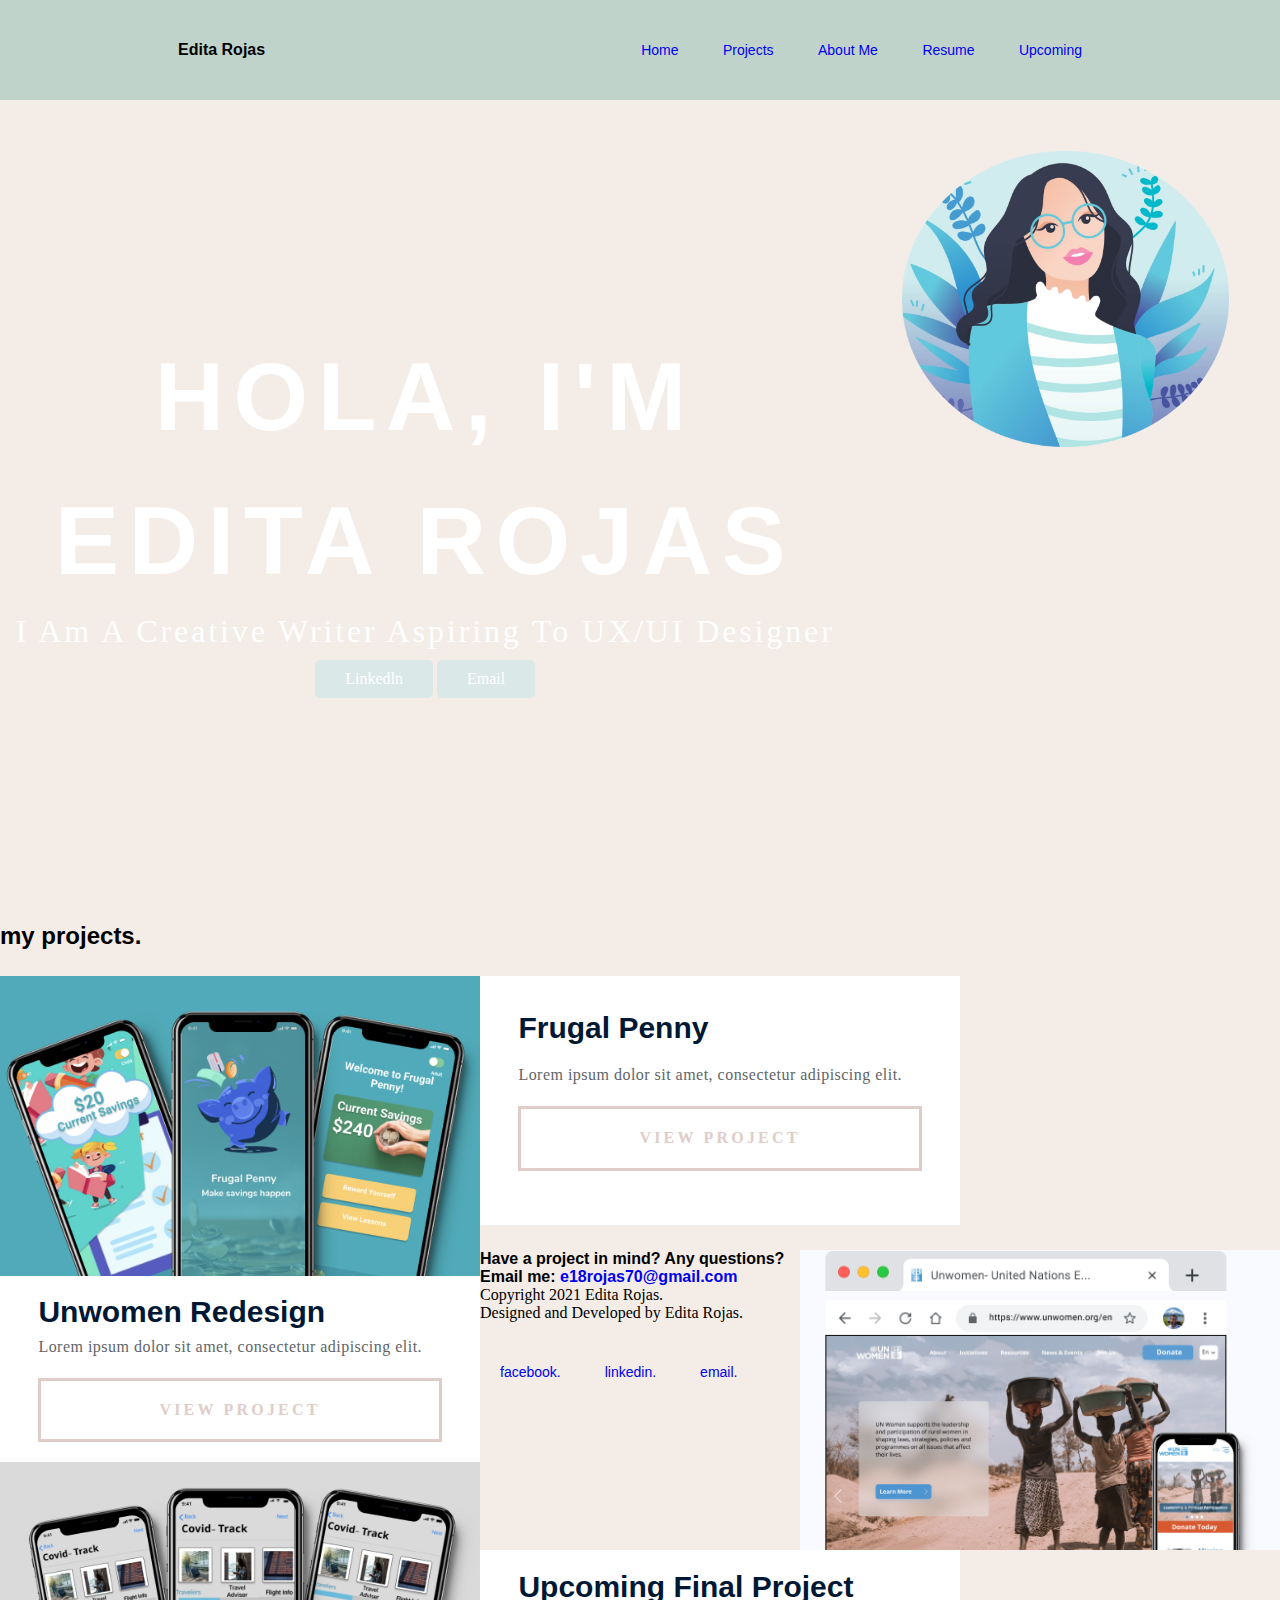
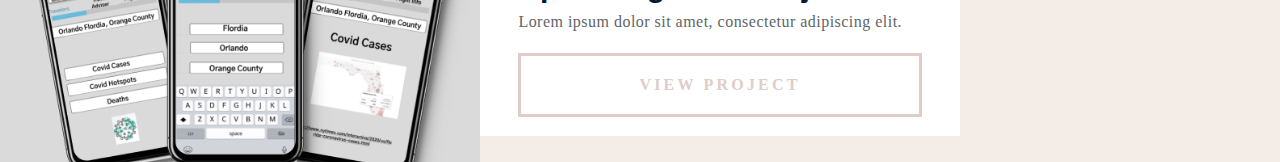
==== commit a60383e9: "17 hw" ====
--- a/index.html
+++ b/index.html
@@ -18,96 +18,72 @@
                 <li><a href="Upcoming.html">Upcoming</a></li>
              </ul>
              </nav>
- </body>
+ 
 
- <main>
-    <section class= "presentation">
-        <div class= "introduction">
-        <div class="intro-text">
-    <h1> Hola, I'm Edita Rojas</h1>
-        <p>Welcome to my Portfolio</p>
-            <p>I am a creative writer aspiring to UX/UI Designer.</p>
-        </div>
+ <header>
+    <div class="hero-image">
+        <div class="hero-text">
+		<h1>Hola, I'm Edita Rojas</h1>
+		<p>I am a creative writer aspiring to UX/UI Designer</p>
+    <a href= "#" class="hero-btn"> Linkedln</a>
+    <a href= "#" class="hero-btn"> Email</a>
+	</div>
+    <div class= "hero-girl">
+    <img src="./Imges/Girl hero image.png" alt="girl" />
+</div>
+</div>
+</div>
+</div>
+</HTML>
+</head>
+</header>
+
+<h2>my projects.</h2>
+<section class="Projects">
+	<div class="image-area left">
+    <img  alt="Website" src="Imges/Screen Shot 2021-03-05 at 10.39.22 PM.png"></div>
+	<div class="text-box">
+		<div class="text-box-content">
+			<h3>Frugal Penny</h3>
+			<p>Lorem ipsum dolor sit amet, consectetur adipiscing elit.</p>
+<a class="button" href="#" target="_blank">view project</a>
+		</div>
+	</div>
+</section>
+
+<div class="image-area right">
+    <img alt="Website" src="Imges/Screen Shot 2021-03-05 at 11.04.10 PM.png"></div>
+<div class="text-box">
+	<div class="text-box-content">
+		<h3>Unwomen Redesign</h3>
+		<p>Lorem ipsum dolor sit amet, consectetur adipiscing elit.</p>
+<a class="button" href="#" target="_blank">view project</a>
+	</div>
+</div>
+</section>
+
+<div class="image-area left"><img alt="Website" src="Imges/Screen Shot 2021-03-05 at 11.19.40 PM.png"></div>
+<div class="text-box">
+	<div class="text-box-content">
+		<h3>Upcoming Final Project</h3>
+		<p>Lorem ipsum dolor sit amet, consectetur adipiscing elit.</p>
+<a class="button" href="#" target="_blank">view project</a>
+	</div>
     </div>
-    </button> class="#">Linkedln</button>    
-            <button class="#">Linkedln</button>
-    <div class="cover">
-        <img src="./Imges/girl in wavy hair and glasses 3-01.jpg" alt="girl" />
-
-
+    </section>
 </div>
 
-</div>
- </style>
-</body>
-</html>
-</main>
-</div>
-
-
-       <!-- Column Layout -->
-       <div class="column">
-  <h2>Projects</h2>
-  <section class="Projects">
-      <div class="image-area left">
-      <img src="Imges/Screen Shot 2021-03-05 at 10.39.22 PM.png" alt="Projects"/>
-      </div>
-      <div class="text-box-content">
-          <h2>Frugal Penny</h2>
-          <p>The app was created to help parents teach their kids about financal literacy.</p>
-          <a href="#" target="_blank" class="button">view project</a>
-          </div>
-        </div>
-    </section>    
-
-    <section class="Projects">
-        <div class="image-area right">
-        <img src="Imges/Screen Shot 2021-03-05 at 11.04.10 PM.png" alt="Projects"/>
-        </div>
-        <div class="text-box-content">
-            <h2>UnWomen Homepage Redesign</h2>
-            <p>The was to create user-friendly Homepage .</p>
-            <a href="#" target="_blank" class="button">view project</a>
-            </div>
-          </div>
-      </section> 
-      
-  <section class="Projects">
-      <div class="image-area left">
-      <img src="Imges/Screen Shot 2021-03-05 at 11.19.40 PM.png" alt="Projects"/>
-      </div>
-      <div class="text-box-content">
-          <h2>Covid-Track</h2>
-          <p>The app was created to help travelers keep up to date with the latest covid restrictions. </p>
-          <a href="#" target="_blank" class="button">view project</a>
-          </div>
-        </div>
-    </section> 
-    
-        <section class="Projects">
-            <div class="image-area right">
-            <img src="Imges/Youtube watch.png" alt="Projects"/>
-            </div>
-            <div class="text-box-content">
-                <h2>Upcoming</h2>
-                <p>In future I would like to create a app for youtube music.</p>
-                <a href="#" target="_blank" class="button">view project</a>
-                </div>
-              </div><!--End of "Wrapper"-->
-    </section> 
 
     <section class="contact">
         <div class="contact-content">
             <h4>Have a project in mind? Any questions? Email me:
     <a class="email" href="e18rojas70@gmail.com">e18rojas70@gmail.com</a></h4>
         </div>
-    </section>
-    
+        </section>
 
- <footer>
-     <div class="footer-conent">
+    <footer>
+     <div class="footer-content">
     <p class="credit"> Copyright 2021 Edita Rojas.<br>Designed and Developed by Edita Rojas.</p>
-     <div class="footer-content">
     <ul class="social">
     <li><a href="#" target="_blank">facebook.</a></li>
     <li><a href="#" target="_blank">linkedin.</a></li>
@@ -127,3 +103,5 @@
 
 
 
+
+
--- a/index.css
+++ b/index.css
@@ -1,3 +1,35 @@
+ody {
+    background-color: #f9f9f9;
+  }
+  a {
+    -o-transition: .5s;
+    -ms-transition: .5s;
+    -moz-transition: .5s;
+    -webkit-transition: .5s;
+    transition: .5s;
+    text-decoration: none;
+  }
+  em {
+    font-style: oblique;
+  }
+  strong {
+    font-style: bold;
+  }
+  img {
+    width: 100%;
+  }
+  h1, h2, h3, h4, h5 {
+    font-family: proxima-nova, sans-serif;
+    font-style: normal;
+  }
+  h3 {
+    text-transform: capitalize;
+    font-size: 1.875em;
+    padding: 0 0 1% 0;
+    color: #001833;
+    font-weight: 800;
+  }
+
 *{
     margin: 0;
     padding: 0;
@@ -58,149 +90,121 @@
     font-weight: bold;
     color: black;
 }
-
-.cart {
-    flex: 1;
-    justify-content: flex-end;
-
-    .pressenation {
-        display: flex;
-        width: 90%;
-        margin: auto;
-        min-height: 80vh;
-    
-}
-
-.cover img{
-    height: 30vh
-
-
-}
-
-
-}
-style>
-    * {
-            margin: 0px 5%;
-            display: grid;
-            min-height: 500px
-            height:40vh;
-
-          }
-    }
-}
-.text-conatinter p:nth-child(3){
-    font-family: Arial, Helvetica, sans-serif;
-    color:black;
-    letter-spacing:1px;
-    color:#000000;
-    font-size:30px;
-}
-.text-conatiner p:nth-child(1){
-      font-family: Arial, Helvetica, sans-serif;
-      font-weight:bold;
-      color:#DBE8E8;
-      font-size:22px;
- }
-.text-conatinter p:nth-child(2){
-    font-family: Arial, Helvetica, sans-serif;
-    font-weight:bold;
-    color:black;
-   font-size:60px;
- }
-.text-conatinter p:nth-child(3){
-    font-family: Arial, Helvetica, sans-serif;
-    color:black;
-    letter-spacing:1px;
-    color:#000000;
-    font-size:30px;
-}
-.text-conatinter p{
-    line-height:0px;
-    margin:45px 0px 25px;
-}
-
-.text-conatinter{
-    position: absolute;
-    left:13%;
-    top:42%;
-    transform: translate(-13%,-42%);
-
-
-}
-
-</style>
-}
-
-}
-
-em
-
-strong{
-    font-style: bold;
-}
-
-img{
-    width:100%;
-}
-h1,h2,h3,h4,h5 {
-    font-family: proxima-nova,sans-serif;
-    font-style:normal;
-}
-
-h3 {
-    text-transform:capitalize;
-    font: size 1.875cm;
-    padding:0 0 1% 0;
-    color#001833
-    font-weight:800;
-}
+  
+
+.hero-image {
+    background: url("Imges/[base64].jpg");
+    background-position:  center ;
+    background-repeat: no-repeat;
+    background-size: cover;
+    height: %;
+    display: flex;
+    justify-content: center;
+    align-items: center;
+
+
+  }
+
+.hero-image .hero-text {
+color:#000000;
+text-align: center;
+
+}
+
+.hero-text h1{
+    font-size: 6em;
+    text-align: center;
+    color: #fff;
+    text-transform: uppercase;
+    letter-spacing: 0.1em;
+    font-weight: 800;
+    line-height: 1.5em;
+
+}
+
+.hero-text p{
+    font-size: 2em;
+    text-align: center;
+    color: #fff;
+    font-weight: 300;
+    text-transform: capitalize;
+    letter-spacing: 0.09em;
+
+}
+
+.hero-btn{
+    text-decoration: none;
+    color: #fff;
+    background: #DBE8E8;
+    padding: 10px 30px;
+    border-radius: 5px;
+    margin-top: 10px;
+    display: inline-block;
+
+}
+
+.hero-image .hero-btn:hover{
+    text-decoration: none;
+    color:#fff;
+    background: DADADA;
+    padding: 10px 30px;
+    border-radius: 5px;
+    margin-top: 10px;
+    display: inline-block;
+}
+
+.hero-girl {
+    height:80vh;
+    padding: 0%;
+    margin: 4%;
+    animation: drop 1.5s ease;
+}
+
+  
+@keyframes drop {
+    0% {
+opacity: 0;
+transform: translateY(-80px);
+
+}
+100% {
+    opacity: 1;
+    transform: translateY(0px);
+}}
+
 
 .Projects {
     height: 300px;
     padding: 2% 0;
-    margin-top: 0%;
-}
-
-.Projects h2 {
+    
+  }
+  .Projects h3 {
     padding: 4% 0;
-}
-
-.text-box {
+  }
+  .text-box {
     float: left;
     text-align: left;
     width: 480px;
-    background-color: black;
+    background-color: #fff;
     height: 100%;
-}
-
-.text-box-content {
+  }
+  .text-box-content {
     padding: 4% 8%;
-}
-
-text-box-content p {
+  }
+  .text-box-content p {
     line-height: 1.8;
-    color:616569;
+    color: #616569;
     letter-spacing: .03em;
     font-size: 1em;
-}
-
-.button {
+  }
+  .button {
     padding: 5% 3%;
     border: 3px solid #e0ccc8;
     letter-spacing: 0.2em;
     text-decoration: none;
     color: #e0ccc8;
     text-align: center;
-    display: flex;
-    flex-direction: row;
-    align-items: flex-start;
-    width: 150;
-    height: 43px;
-    left: 0px;
-    top: 240px;
-    position: static;
-    
+    display: block;
     font-weight: 600;
     text-transform: uppercase;
     margin-top: 4%;
@@ -209,94 +213,16 @@
     color: #fff;
     background-color: #e0ccc8;
   }
-
-.image-area {
+  .image-area {
     width: 480px;
     height: 300px;
     overflow: hidden;
-
-}
-
-.left {
+  }
+  .left {
     float: left;
-}
-
-.right {
+  }
+  .right {
     float: right;
-}
-
-.contact {
-    width:100%;
-    background-color:#DBE8E8;
-    padding: 5% 0;
-    margin-top: 5%;
-    clear: both;
-}
-
-.contact-content {
-    max-width: 960px;
-    margin: 0 auto;
-    text-align: center;
-}
-
-.contact-content h4 {
-    font-size: 1.875em;
-    padding: 1% 0;
-    color:white;
-    font-weight: 600;
-    letter-spacing: 0.04em;
-}
-
-contact-content a {
-    color:e0ccc8;
-    text-decoration:none;
-}
-
-
-footer {
-    background-color:#DBE8E8;
-    color: black;
-    padding:2% 0;
-    clear:both;
-    height:100px;
-}
-
-footer {
-    background-color: #DBE8E8;
-    color: #fff;
-    padding: 2% 0;
-    width: 100%;
-    clear: both;
-    height: 100px;
-  }
-  .footer-content {
-    max-width: 960px;
-    padding: 2% 0;
-    margin: 0 auto;
-    font-family: proxima-nova, sans-serif;
-    font-style: normal;
-    font-weight: 300;
-    line-height: 1.4;
-    color: #fff;
-    letter-spacing: .03em;
-    font-size: 1em;
-  }
-  .credit {
-    float: left;
-  }
-  .social {
-    float: right;
-  }
-  .social li {
-    display: inline;
-  }
-  .social li a {
-    color: #fff;
-    padding: 0.2em;
-    font-size: 1.8em;
-    font-weight: 600;
-  }
-  .social li a:hover {
-    color: #011833;
-  }
-
+  }
+  
+
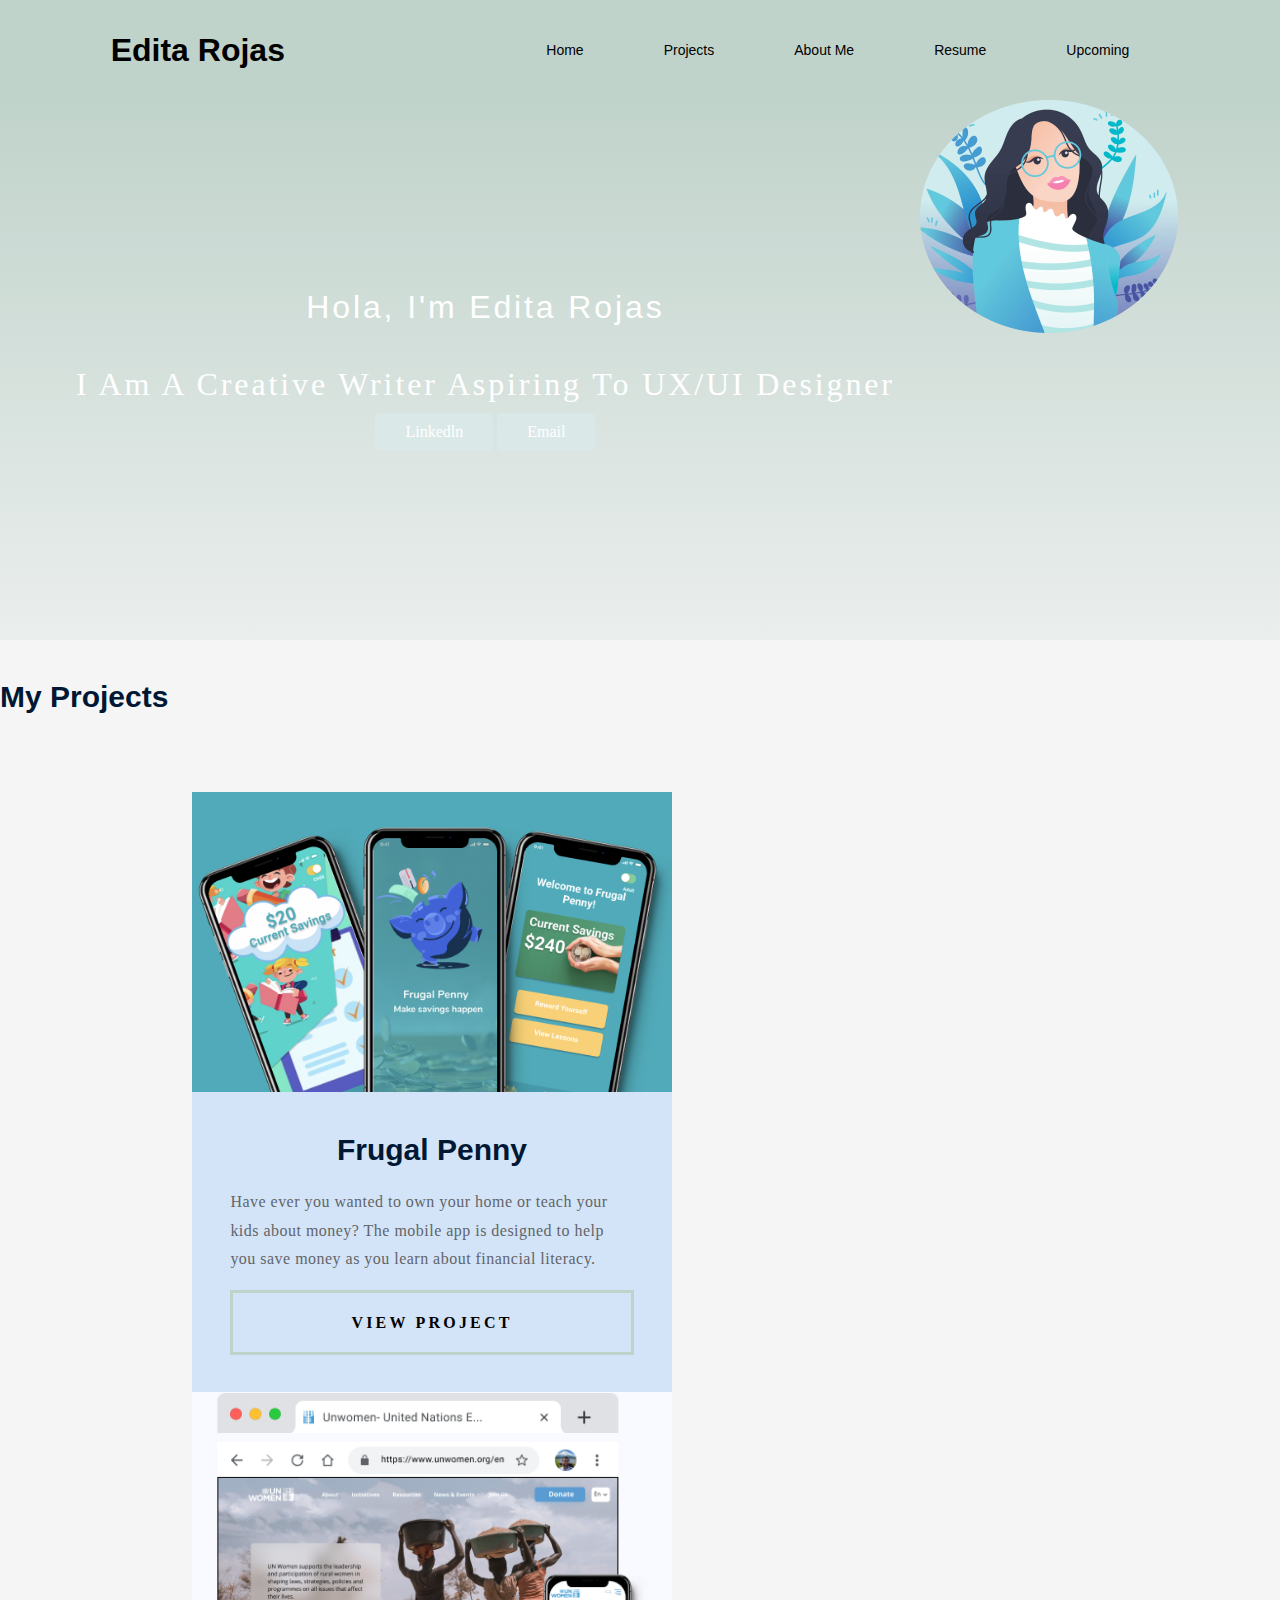
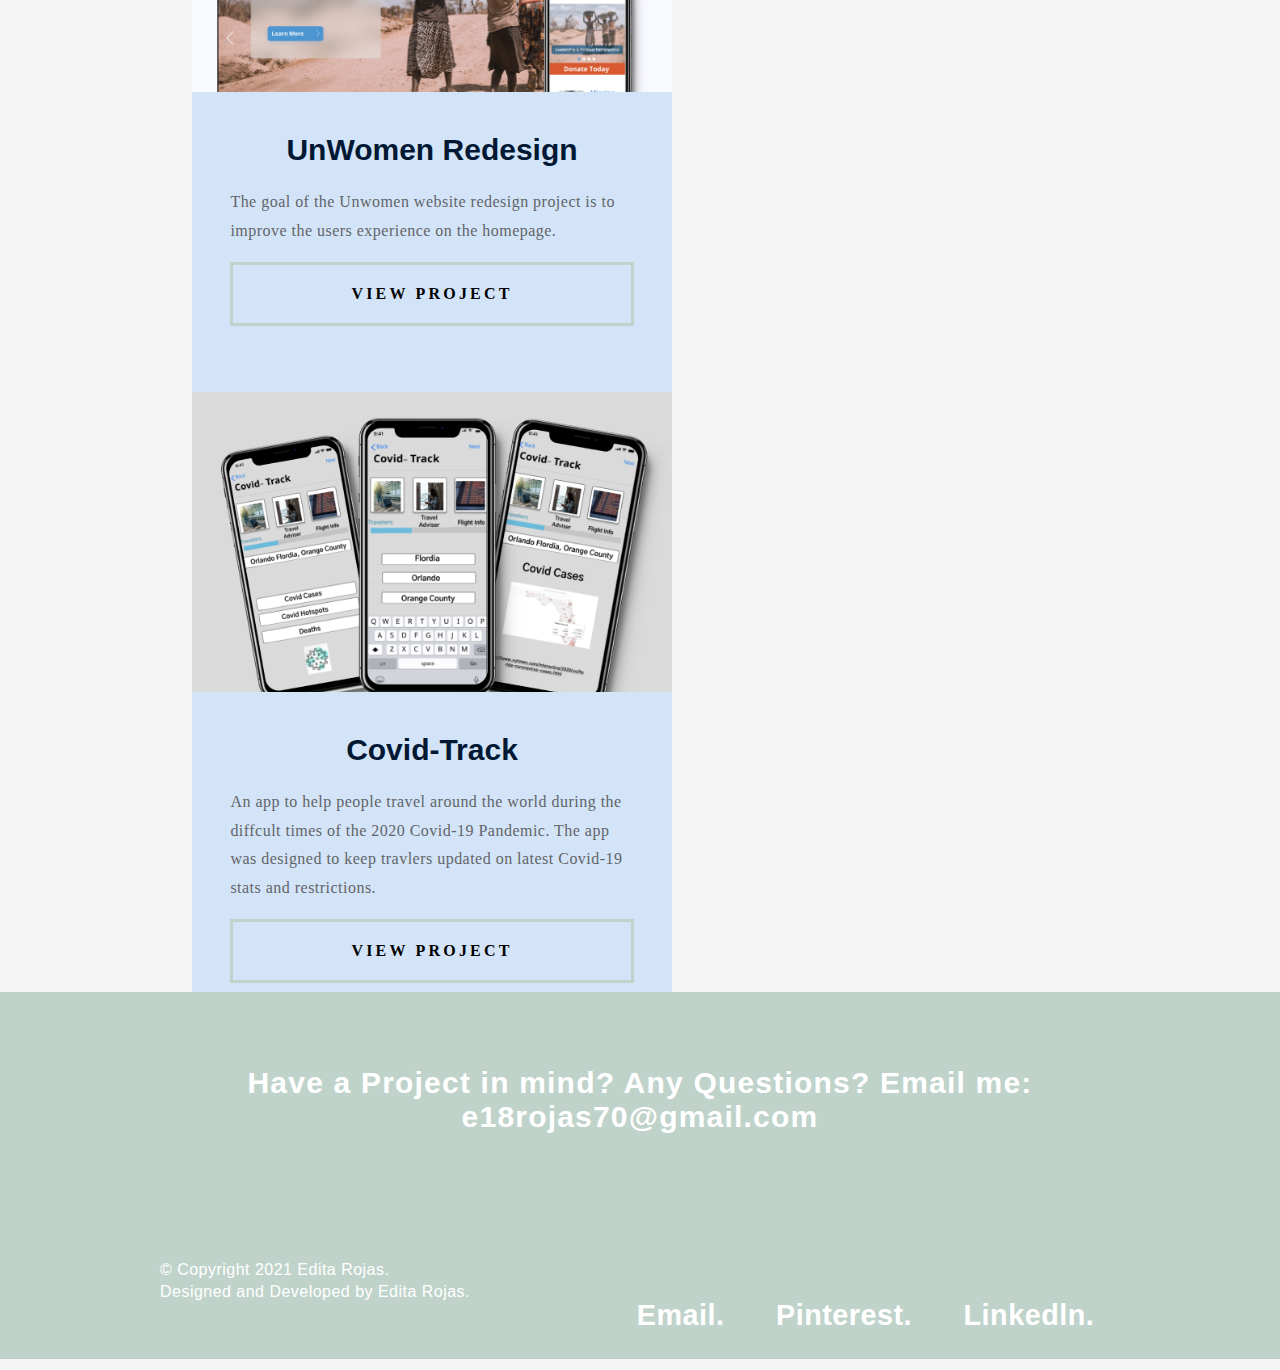
==== commit 5ce1b318: "17.4" ====
--- a/index.html
+++ b/index.html
@@ -1,16 +1,17 @@
+
 <!DOCTYPE html>
 <html>
     <head>
-    <meta charset="""utf-8">
+    <meta charset="utf-8">
     <link rel="stylesheet" href="index.css">
+    
     </head>
-    <body>
        <nav>
         <div class="logo">
-                <h4>Edita Rojas</h4>
+                <h1>Edita Rojas</h1>
                 <ul>
             </div>
-            <ul class=nav-links">
+            <ul class="nav-links">
                 <li><a href="index.html">Home</a></li>
                 <li><a href="Projects.html">Projects</a></li>
                 <li><a href="About Me.html">About Me</a></li>
@@ -19,89 +20,82 @@
              </ul>
              </nav>
  
-
+<body>
  <header>
     <div class="hero-image">
         <div class="hero-text">
-		<h1>Hola, I'm Edita Rojas</h1>
+		<h2>Hola, I'm Edita Rojas</h2>
 		<p>I am a creative writer aspiring to UX/UI Designer</p>
     <a href= "#" class="hero-btn"> Linkedln</a>
     <a href= "#" class="hero-btn"> Email</a>
 	</div>
     <div class= "hero-girl">
-    <img src="./Imges/Girl hero image.png" alt="girl" />
+    <img src="./Imges/hero image small.png" alt="girl" />
 </div>
 </div>
-</div>
-</div>
-</HTML>
+</html>
 </head>
 </header>
 
-<h2>my projects.</h2>
-<section class="Projects">
+
+<h3>My Projects</h3>
+<section class="Work">
 	<div class="image-area left">
-    <img  alt="Website" src="Imges/Screen Shot 2021-03-05 at 10.39.22 PM.png"></div>
+    <img src="Imges/Screen Shot 2021-03-05 at 10.39.22 PM.png" alt="Frugal Penny">
+  </div>
 	<div class="text-box">
 		<div class="text-box-content">
 			<h3>Frugal Penny</h3>
-			<p>Lorem ipsum dolor sit amet, consectetur adipiscing elit.</p>
+			<p>Have ever you wanted to own your home or teach your kids about money? The mobile app is designed to help you save money as you learn about financial literacy. </p>
 <a class="button" href="#" target="_blank">view project</a>
 		</div>
 	</div>
 </section>
 
-<div class="image-area right">
-    <img alt="Website" src="Imges/Screen Shot 2021-03-05 at 11.04.10 PM.png"></div>
-<div class="text-box">
-	<div class="text-box-content">
-		<h3>Unwomen Redesign</h3>
-		<p>Lorem ipsum dolor sit amet, consectetur adipiscing elit.</p>
+<section class="Work">
+	<div class="image-area left">
+    <img src="Imges/Screen Shot 2021-03-05 at 11.04.10 PM.png" alt="Un Women">
+  </div>
+	<div class="text-box">
+		<div class="text-box-content">
+			<h3>UnWomen Redesign</h3>
+			<p>The goal of the Unwomen website redesign project is to improve the users experience on the homepage.</p>
 <a class="button" href="#" target="_blank">view project</a>
+		</div>
 	</div>
-</div>
 </section>
 
-<div class="image-area left"><img alt="Website" src="Imges/Screen Shot 2021-03-05 at 11.19.40 PM.png"></div>
-<div class="text-box">
-	<div class="text-box-content">
-		<h3>Upcoming Final Project</h3>
-		<p>Lorem ipsum dolor sit amet, consectetur adipiscing elit.</p>
+<section class="Work">
+	<div class="image-area left">
+    <img src="Imges/Screen Shot 2021-03-05 at 11.19.40 PM.png" alt="Covid-Track">
+  </div>
+	<div class="text-box">
+		<div class="text-box-content">
+			<h3>Covid-Track</h3>
+			<p>An app to help people travel around the world during the diffcult times of the 2020 Covid-19 Pandemic. The app was designed to keep travlers updated on latest Covid-19 stats and restrictions.</p>
 <a class="button" href="#" target="_blank">view project</a>
+		</div>
 	</div>
-    </div>
-    </section>
-</div>
+</section>
+
+<section class="contact">
+  <div class="contact-content">
+    <h4>Have a Project in mind? Any Questions? Email me:<a class="email" href=
+      "mailto:e18rojas70@gmail.com"> e18rojas70@gmail.com</a></h4>
+  </div>
+</section>
 
 
-    <section class="contact">
-        <div class="contact-content">
-            <h4>Have a project in mind? Any questions? Email me:
-    <a class="email" href="e18rojas70@gmail.com">e18rojas70@gmail.com</a></h4>
-        </div>
-        </section>
+<footer>
+<div class="footer-content">
+<p class="credit">&copy; Copyright 2021 Edita Rojas.<br>Designed and Developed by Edita Rojas.</p>
+<ul class="social">
+<li><a href="#" target="_blank">Linkedln.</a></li>
+<li><a href="#" target="_blank">Pinterest.</a></li>
+<li><a href="#" target="_blank">Email.</a></li>
 
-    <footer>
-     <div class="footer-content">
-    <p class="credit"> Copyright 2021 Edita Rojas.<br>Designed and Developed by Edita Rojas.</p>
-    <ul class="social">
-    <li><a href="#" target="_blank">facebook.</a></li>
-    <li><a href="#" target="_blank">linkedin.</a></li>
-    <li><a href="#" target="_blank">email.</a></li>
- </ul>
+</ul>
 </div>
 </footer>
+</body>
 
-
-
-
-
-
-
-
-
-
-
-
-
-
--- a/index.css
+++ b/index.css
@@ -1,6 +1,8 @@
-ody {
-    background-color: #f9f9f9;
-  }
+*{
+  margin: 0;
+  padding: 0;
+}
+
   a {
     -o-transition: .5s;
     -ms-transition: .5s;
@@ -30,13 +32,8 @@
     font-weight: 800;
   }
 
-*{
-    margin: 0;
-    padding: 0;
-    box-sizing: border-box;
-}
 body {
-    background-color: #F3ece7
+    background-color: #f5f5f5
 }
 ul {
 
@@ -45,7 +42,7 @@
 ul li{
     list-style: none;
     display: inline-block;
-    float: right left;
+    float: right;
     Line-height: 100px;
     padding: 0 20px;
 }
@@ -55,7 +52,7 @@
     text-decoration: none;
     font-size: 14px;
     font-family: Arial, Helvetica, sans-serif;
-    color: #000000
+    color: #000000;
     padding: 0 20px;
 
 }
@@ -93,11 +90,13 @@
   
 
 .hero-image {
-    background: url("Imges/[base64].jpg");
+    background-image: linear-gradient( rgba(192,211,203, 1.0), rgba(192, 211, 203, 0.20)), /* bottom, image */
+    url(/Users/editarojas/Documents/coding/UX_UI_Homework_17/Imges/laptop.jpg);
     background-position:  center ;
     background-repeat: no-repeat;
     background-size: cover;
-    height: %;
+    height: 60vh;
+    margin-bottom: 40px;
     display: flex;
     justify-content: center;
     align-items: center;
@@ -123,7 +122,8 @@
 }
 
 .hero-text p{
-    font-size: 2em;
+  margin-top: 40px;  
+  font-size: 2em;
     text-align: center;
     color: #fff;
     font-weight: 300;
@@ -154,9 +154,9 @@
 }
 
 .hero-girl {
-    height:80vh;
+    height: 60vh;
     padding: 0%;
-    margin: 4%;
+    margin: 2%;
     animation: drop 1.5s ease;
 }
 
@@ -172,57 +172,158 @@
     transform: translateY(0px);
 }}
 
-
-.Projects {
-    height: 300px;
-    padding: 2% 0;
-    
-  }
-  .Projects h3 {
-    padding: 4% 0;
-  }
-  .text-box {
-    float: left;
-    text-align: left;
-    width: 480px;
-    background-color: #fff;
-    height: 100%;
-  }
-  .text-box-content {
-    padding: 4% 8%;
-  }
-  .text-box-content p {
-    line-height: 1.8;
-    color: #616569;
-    letter-spacing: .03em;
-    font-size: 1em;
-  }
-  .button {
-    padding: 5% 3%;
-    border: 3px solid #e0ccc8;
-    letter-spacing: 0.2em;
-    text-decoration: none;
-    color: #e0ccc8;
-    text-align: center;
-    display: block;
-    font-weight: 600;
-    text-transform: uppercase;
-    margin-top: 4%;
-  }
-  .button:hover {
-    color: #fff;
-    background-color: #e0ccc8;
-  }
-  .image-area {
-    width: 480px;
-    height: 300px;
-    overflow: hidden;
-  }
-  .left {
-    float: left;
-  }
-  .right {
-    float: right;
+.hero-text h2 {
+  margin-bottom: ;
+  font-size: 2em;
+  text-align: center;
+  color: #fff;
+  font-weight: 300;
+  text-transform: capitalize;
+  letter-spacing: 0.09em;
+
   }
   
-
+.h5 {
+
+  text-align: center;
+  position: absolute;
+  justify-content: center;
+  text-decoration: none;
+
+
+
+}
+
+ 
+.Work {
+  justify-items: center;
+  justify-content: space-evenly;
+  height: 300px;
+  padding: 2% 0;
+  margin-top: 40px;
+  margin-bottom: 40px;
+  margin-left: 15%;
+  margin-right: 15%;
+  border-color: black;
+}
+
+
+.Work h3 {
+  text-align: center;
+  margin-top: 5px;
+  margin-bottom: 5px;
+  padding: 4% 0;
+}
+.text-box {
+  float: left;
+  text-align: left;
+  width: 480px;
+  background-color: #D4E4F8;
+  height: 100%;
+
+}
+.text-box-content {
+  padding: 4% 8%;
+  height: 100%;
+}
+.text-box-content p {
+  line-height: 1.8;
+  color: #616569;
+  letter-spacing: .03em;
+  font-size: 1em;
+}
+.button {
+  padding: 5% 3%;
+  border: 3px solid #C0D3CB;
+  letter-spacing: 0.2em;
+  text-decoration: none;
+  color: #000;
+  text-align: center;
+  display: block;
+  font-weight: 600;
+  text-transform: uppercase;
+  margin-top: 4%;
+}
+.button:hover {
+  color: #fff;
+  background-color: #C0D3CB;
+}
+.image-area {
+  width: 480px;
+  height: 300px;
+  overflow: hidden;
+}
+.left {
+  float: left;
+}
+.right {
+  float: right;
+}
+
+
+.contact {
+  width: 100%;
+  background-color: #C0D3CB;
+  padding: 5% 0;
+  margin-top: 5%;
+  clear: both;
+}
+.contact-content {
+  max-width: 960px;
+  margin: 0 auto;
+  text-align: center;
+}
+.contact-content h4 {
+  font-size: 1.875em;
+  padding: 1% 0;
+  color: #fff;
+  font-weight: 600;
+  letter-spacing: 0.04em;
+}
+.contact-content a {
+  color: #fff;
+  text-decoration: none;
+}
+
+
+footer {
+  background-color: #C0D3CB;
+  color: #fff;
+  padding: 2% 0;
+  width: 100%;
+  clear: both;
+  height: 100px;
+}
+.footer-content {
+  max-width: 960px;
+  padding: 2% 0;
+  margin: 0 auto;
+  font-family: proxima-nova, sans-serif;
+  font-style: normal;
+  font-weight: 300;
+  line-height: 1.4;
+  color: #fff;
+  letter-spacing: .03em;
+  font-size: 1em;
+}
+.credit {
+  float: left;
+}
+.social {
+  float: right;
+}
+.social li {
+  display: inline;
+}
+.social li a {
+  color: #fff;
+  padding: 0.2em;
+  font-size: 1.8em;
+  font-weight: 600;
+}
+.social li a:hover {
+  color: #C0D3CB;
+}
+
+
+
